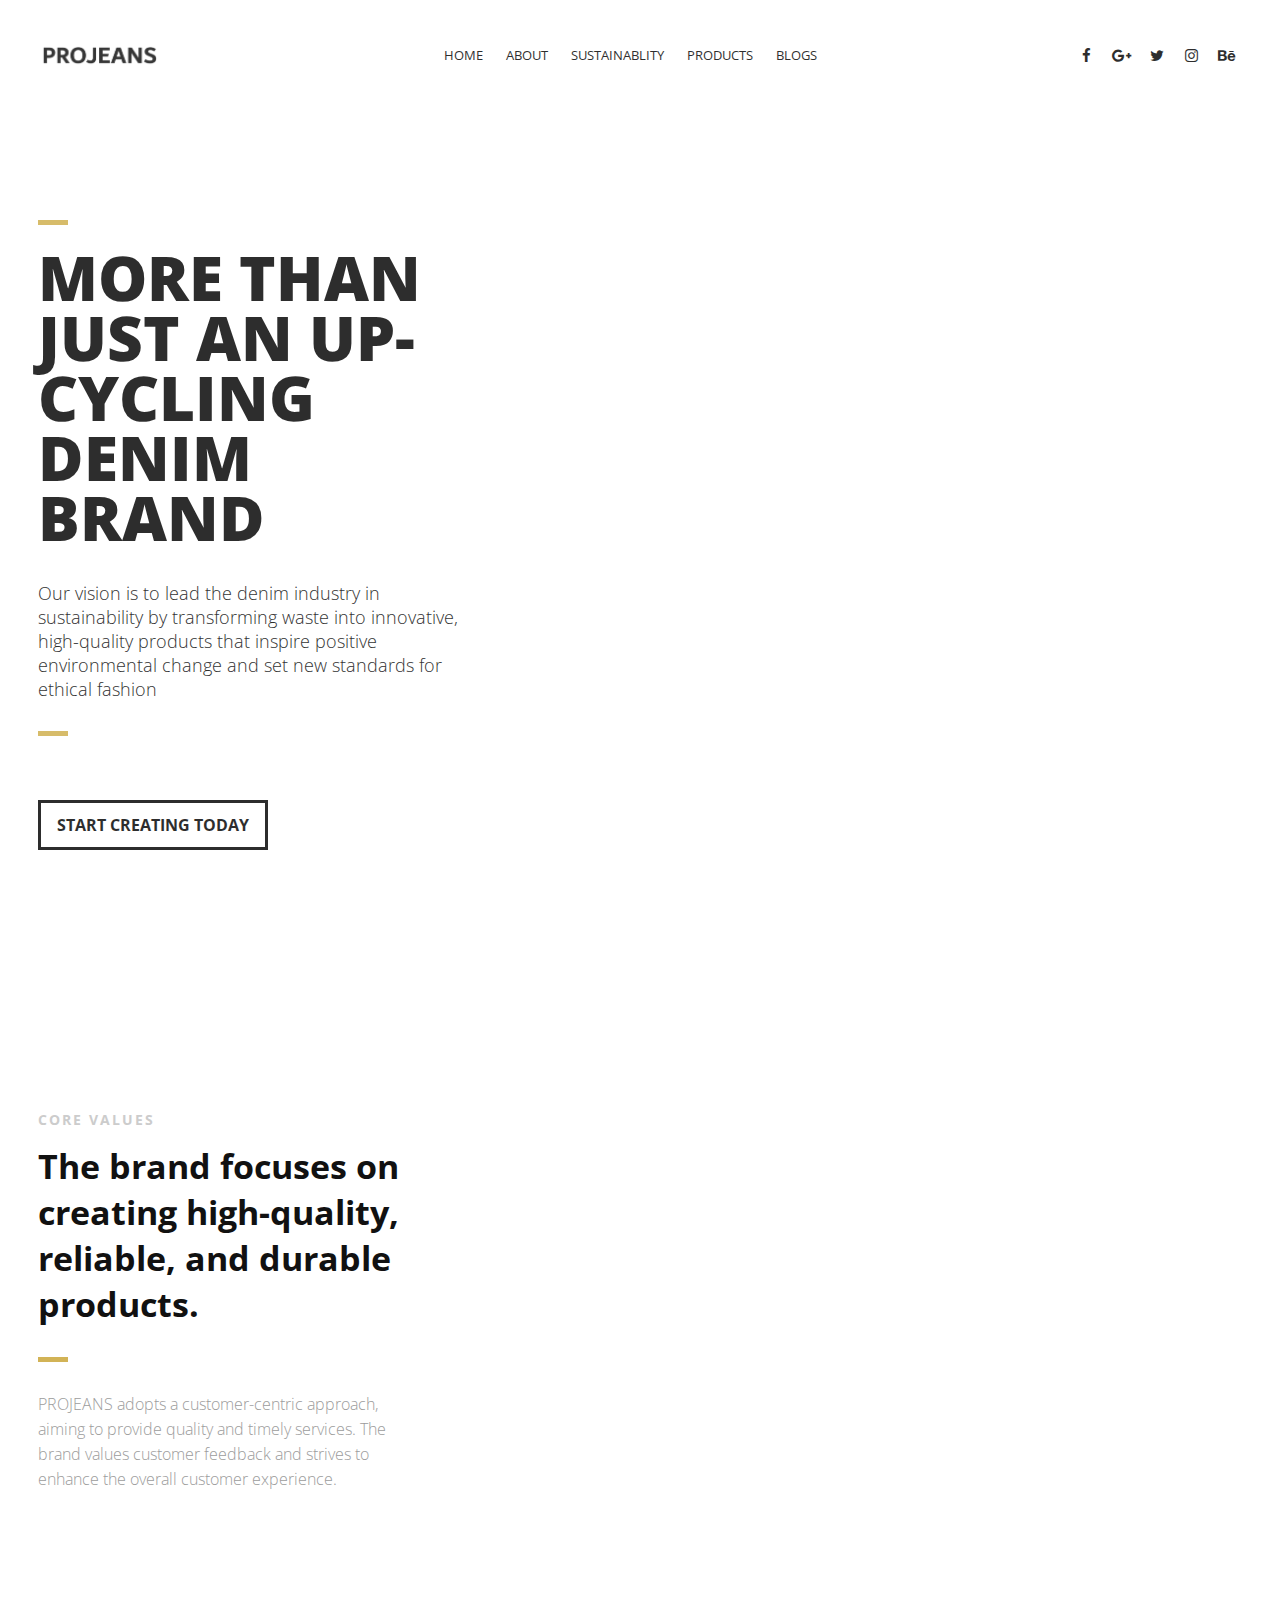
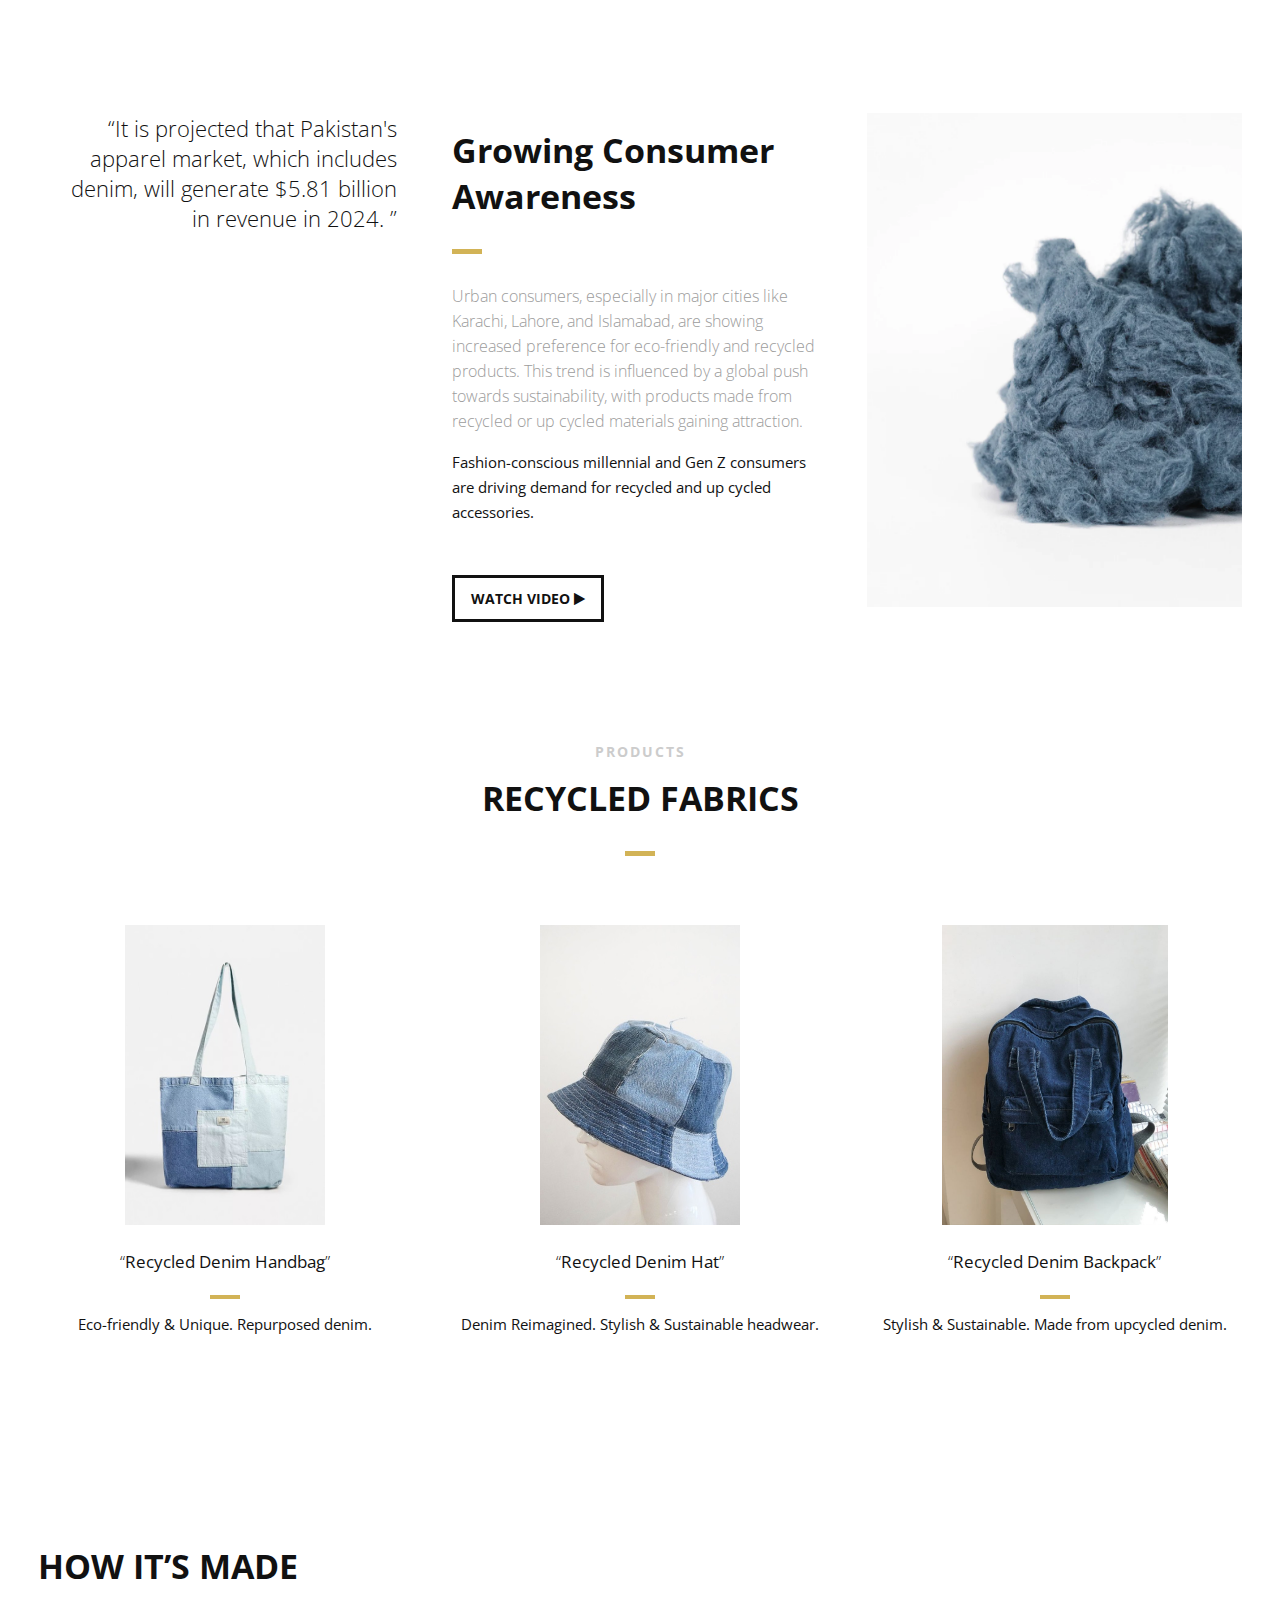
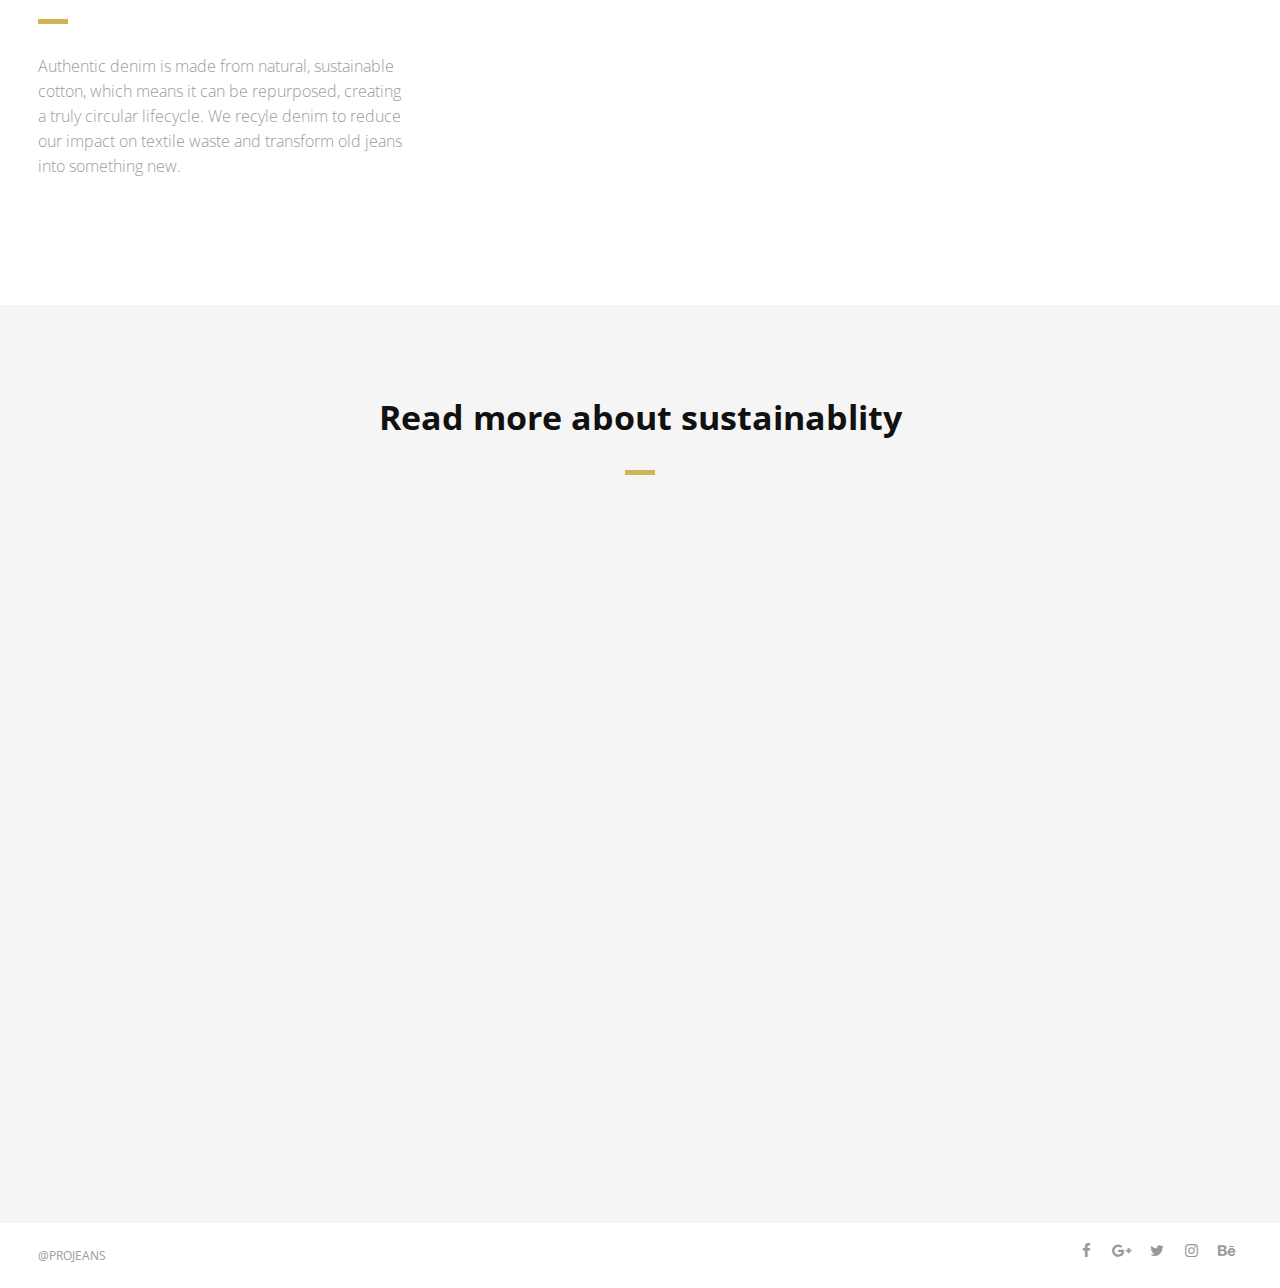
==== index.html @ 4bf1abbf "addded" ====
<!DOCTYPE html>
<html>
<head lang="en">
    <meta charset="UTF-8">

    <!--Page Title-->
    <title>PROJEANS</title>

    <!--Meta Keywords and Description-->
    <meta name="keywords" content="">
    <meta name="description" content="">
    <meta name="viewport" content="width=device-width, initial-scale=1.0, user-scalable=no"/>

    <!--Favicon-->
    <link rel="shortcut icon" href="images/favicon.ico" title="Favicon"/>

    <!-- Main CSS Files -->
    <link rel="stylesheet" href="css/style.css">

    <!-- Namari Color CSS -->
    <link rel="stylesheet" href="css/namari-color.css">

    <!--Icon Fonts - Font Awesome Icons-->
    <link rel="stylesheet" href="css/font-awesome.min.css">

    <!-- Animate CSS-->
    <link href="css/animate.css" rel="stylesheet" type="text/css">

    <!--Google Webfonts-->
    <link href='https://fonts.googleapis.com/css?family=Open+Sans:400,300,600,700,800' rel='stylesheet' type='text/css'>
</head>
<body>

<!-- Preloader -->
<div id="preloader">
    <div id="status" class="la-ball-triangle-path">
        <div></div>
        <div></div>
        <div></div>
    </div>
</div>
<!--End of Preloader-->

<!--page-border-->
<div class="" data-wow-duration="0.7s" data-wow-delay="0.2s">
    <div class="top-border wow fadeInDown animated" style="visibility: visible; animation-name: fadeInDown;"></div>
    <div class="right-border wow fadeInRight animated" style="visibility: visible; animation-name: fadeInRight;"></div>
    <div class="bottom-border wow fadeInUp animated" style="visibility: visible; animation-name: fadeInUp;"></div>
    <div class="left-border wow fadeInLeft animated" style="visibility: visible; animation-name: fadeInLeft;"></div>
</div>

<div id="wrapper">

    <header id="banner" class="scrollto clearfix" data-enllax-ratio=".5">
        <div id="header" class="nav-collapse">
            <div class="row clearfix">
                <div class="col-1">

                    <!--Logo-->
                    <div id="logo">

                        <!--Logo that is shown on the banner-->
                        <img src="images/logo.png" id="banner-logo" alt="Landing Page"/>
                        <!--End of Banner Logo-->

                        <!--The Logo that is shown on the sticky Navigation Bar-->
                        <img src="images/logo-2.png" id="navigation-logo" alt="Landing Page"/>
                        <!--End of Navigation Logo-->

                    </div>
                    <!--End of Logo-->

                    <aside>

                        <!--Social Icons in Header-->
                        <ul class="social-icons">
                            <li>
                                <a target="_blank" title="Facebook" href="https://www.facebook.com/username">
                                    <i class="fa fa-facebook fa-1x"></i><span>Facebook</span>
                                </a>
                            </li>
                            <li>
                                <a target="_blank" title="Google+" href="http://google.com/+username">
                                    <i class="fa fa-google-plus fa-1x"></i><span>Google+</span>
                                </a>
                            </li>
                            <li>
                                <a target="_blank" title="Twitter" href="http://www.twitter.com/username">
                                    <i class="fa fa-twitter fa-1x"></i><span>Twitter</span>
                                </a>
                            </li>
                            <li>
                                <a target="_blank" title="Instagram" href="http://www.instagram.com/username">
                                    <i class="fa fa-instagram fa-1x"></i><span>Instagram</span>
                                </a>
                            </li>
                            <li>
                                <a target="_blank" title="behance" href="http://www.behance.net">
                                    <i class="fa fa-behance fa-1x"></i><span>Behance</span>
                                </a>
                            </li>
                        </ul>
                        <!--End of Social Icons in Header-->

                    </aside>

                    <!--Main Navigation-->
                    <nav id="nav-main">
                        <ul>
                            <li>
                                <a href="#banner">Home</a>
                            </li>
                            <li>
                                <a href="#about">About</a>
                            </li>
                            <li>
                                <a href="#services">Sustainablity</a>
                            </li>
                            <li>
                                <a href="#testimonials">Products</a>
                            </li>
                            <li>
                                <a href="#pricing">Blogs</a>
                            </li>
                        </ul>
                    </nav>
                    <!--End of Main Navigation-->

                    <div id="nav-trigger"><span></span></div>
                    <nav id="nav-mobile"></nav>

                </div>
            </div>
        </div><!--End of Header-->

        <!--Banner Content-->
        <div id="banner-content" class="row clearfix">

            <div class="col-38">

                <div class="section-heading">
                    <h1>MORE THAN JUST AN UP-CYCLING DENIM BRAND</h1>
                    <h2>Our vision is to lead the denim industry in sustainability by transforming waste into innovative, high-quality products that inspire positive environmental change and set new standards for ethical fashion</h2>
                </div>

                <!--Call to Action-->
                <a href="#" class="button">START CREATING TODAY</a>
                <!--End Call to Action-->

            </div>

        </div><!--End of Row-->
    </header>

    <!--Main Content Area-->
    <main id="content">

        <!--Introduction-->
        <section id="about" class="introduction scrollto">

            <div class="row clearfix">

                <div class="col-3">
                    <div class="section-heading">
                        <h3>CORE VALUES</h3>
                        <h2 class="section-title">The brand focuses on creating high-quality, reliable, and durable products.</h2>
                        <p class="section-subtitle">PROJEANS adopts a customer-centric approach, aiming to provide quality and timely services. The brand values customer feedback and strives to enhance the overall customer experience.</p>
                    </div>

                </div>

                <div class="col-2-3">

                    <!--Icon Block-->
                    <div class="col-2 icon-block icon-top wow fadeInUp" data-wow-delay="0.1s">
                        <!--Icon-->
                        <div class="icon">
                            <i class="fa fa-recycle fa-2x"></i>
                        </div>
                        <!--Icon Block Description-->
                        <div class="icon-block-description">
                            <h4>Sustainability</h4>
                            <p>PROJEANS is committed to reducing textile waste and promoting circularity.</p>
                        </div>
                    </div>
                    <!--End of Icon Block-->

                    <!--Icon Block-->
                    <div class="col-2 icon-block icon-top wow fadeInUp" data-wow-delay="0.3s">
                        <!--Icon-->
                        <div class="icon">
                            <i class="fa fa-check-circle-o fa-2x"></i>
                        </div>
                        <!--Icon Block Description-->
                        <div class="icon-block-description">
                            <h4>Quality and Durability</h4>
                            <p>The brand focuses on creating high-quality, reliable, and durable
products.</p>
                        </div>
                    </div>
                    <!--End of Icon Block-->

                    <!--Icon Block-->
                    <div class="col-2 icon-block icon-top wow fadeInUp" data-wow-delay="0.5s">
                        <!--Icon-->
                        <div class="icon">
                            <i class="fa fa-lightbulb-o fa-2x"></i>
                        </div>
                        <!--Icon Block Description-->
                        <div class="icon-block-description">
                            <h4>Innovation and Creativity</h4>
                            <p>PROJEANS emphasizes unique design and craftsmanship,
offering vintage and retro designs that stand out.</p>
                        </div>
                    </div>
                    <!--End of Icon Block-->

                    <!--Icon Block-->
                    <div class="col-2 icon-block icon-top wow fadeInUp" data-wow-delay="0.5s">
                        <!--Icon-->
                        <div class="icon">
                            <i class="fa fa-users fa-2x"></i>
                        </div>
                        <!--Icon Block Description-->
                        <div class="icon-block-description">
                            <h4>Customer Focus</h4>
                            <p>PROJEANS adopts a customer-centric approach, aiming to provide quality and timely services.</p>
                        </div>
                    </div>
                    <!--End of Icon Block-->

                </div>

            </div>


        </section>
        <!--End of Introduction-->


        <!--Gallery
        <aside id="gallery" class="row text-center scrollto clearfix" data-featherlight-gallery
                 data-featherlight-filter="a">

                <a href="images/gallery-images/gallery-image-1.jpg" data-featherlight="image" class="col-3 wow fadeIn"
                   data-wow-delay="0.1s"><img src="images/gallery-images/gallery-image-1.jpg" alt="Landing Page"/></a>
                <a href="images/gallery-images/gallery-image-2.jpg" data-featherlight="image" class="col-3 wow fadeIn"
                   data-wow-delay="0.3s"><img src="images/gallery-images/gallery-image-2.jpg" alt="Landing Page"/></a>
                <a href="images/gallery-images/gallery-image-3.jpg" data-featherlight="image" class="col-3 wow fadeIn"
                   data-wow-delay="0.5s"><img src="images/gallery-images/gallery-image-3.jpg" alt="Landing Page"/></a>
                <a href="images/gallery-images/gallery-image-4.jpg" data-featherlight="image" class="col-3 wow fadeIn"
                   data-wow-delay="1.1s"><img src="images/gallery-images/gallery-image-4.jpg" alt="Landing Page"/></a>
                <a href="images/gallery-images/gallery-image-5.jpg" data-featherlight="image" class="col-3 wow fadeIn"
                   data-wow-delay="0.9s"><img src="images/gallery-images/gallery-image-5.jpg" alt="Landing Page"/></a>
                <a href="images/gallery-images/gallery-image-6.jpg" data-featherlight="image" class="col-3 wow fadeIn"
                   data-wow-delay="0.7s"><img src="images/gallery-images/gallery-image-6.jpg" alt="Landing Page"/></a>

        </aside>
        <!--End of Gallery-->


        <!--Content Section-->
        <div id="services" class="scrollto clearfix">

            <div class="row no-padding-bottom clearfix">


                <!--Content Left Side-->
                <div class="col-3">
                    <!--User Testimonial-->
                    <blockquote class="testimonial text-right bigtest">
                        <q>It is projected that Pakistan's apparel market, which
includes denim, will generate $5.81 billion in revenue in 2024. </q>
                        <!--<footer>— John Doe, Happy Customer</footer>-->
                    </blockquote>
                    <!-- End of Testimonial-->

                </div>
                <!--End Content Left Side-->

                <!--Content of the Right Side-->
                <div class="col-3">
                    <div class="section-heading">
                        <!--<h3>BELIEVING</h3>-->
                        <h2 class="section-title">Growing Consumer Awareness</h2>
                        <p class="section-subtitle">Urban consumers, especially in major cities like Karachi, Lahore, and Islamabad, are showing increased preference for eco-friendly and recycled products. This trend is influenced by a global push towards sustainability, with products made from recycled or up cycled materials gaining attraction.</p>
                    </div>
                    <p>Fashion-conscious millennial and Gen Z consumers are driving demand for recycled and up cycled accessories.
                    </p>
                    
                    <!-- Just replace the Video ID "UYJ5IjBRlW8" with the ID of your video on YouTube (Found within the URL) -->
                    <a href="https://www.youtube.com/embed/hV_-yJ6NiP8?autoplay=1" target="_blank" class="button popup-youtube">
    WATCH VIDEO <i class="fa fa-play"></i>
  </a>

  <script src="https://cdnjs.cloudflare.com/ajax/libs/jquery/3.6.0/jquery.min.js"></script>
  <script src="https://cdnjs.cloudflare.com/ajax/libs/magnific-popup.js/1.1.0/jquery.magnific-popup.min.js"></script>
  <script>
    $(document).ready(function() {
      $('.popup-youtube').magnificPopup({
        disableOn: 700,
        type: 'iframe',
        mainClass: 'mfp-fade',
        removalDelay: 160,
        preloader: false,

        fixedContentPos: false
      });
    });
  </script>
                </div>
                <!--End Content Right Side-->

                <div class="col-3">
                    <img src="images/dancer.jpg" alt="Dancer"/>
                </div>

            </div>


        </div>
        <!--End of Content Section-->

        <!--Testimonials-->
        <aside id="testimonials" class="scrollto text-center" data-enllax-ratio=".2">

            <div class="row clearfix">

                <div class="section-heading">
                    <h3>PRODUCTS</h3>
                    <h2 class="section-title">RECYCLED FABRICS</h2>
                </div>

                <!--User Testimonial-->
                <blockquote class="col-3 testimonial classic">
                    <img src="images/user-images/user-1.jpg" alt="User"/>
                    <q><strong>Recycled Denim Handbag</strong></q>
                    <footer>Eco-friendly & Unique. Repurposed denim.</footer>
                </blockquote>
                <!-- End of Testimonial-->

                <!--User Testimonial-->
                <blockquote class="col-3 testimonial classic">
                    <img src="images/user-images/user-2.jpg" alt="User"/>
                    <q><strong>Recycled Denim Hat</strong></q>
                    <footer>Denim Reimagined. Stylish & Sustainable headwear.</footer>
                </blockquote>
                <!-- End of Testimonial-->

                <!--User Testimonial-->
                <blockquote class="col-3 testimonial classic">
                    <img src="images/user-images/user-3.jpg" alt="User"/>
                    <q><strong>Recycled Denim Backpack</strong></q>
                    <footer>Stylish & Sustainable. Made from upcycled denim.</footer>
                </blockquote>
                <!-- End of Testimonial-->

            </div>

        </aside>
        <!--End of Testimonials-->

        <!--Clients-->
        <section id="clients" class="scrollto clearfix">
            <div class="row clearfix">

                <div class="col-3">

                    <div class="section-heading">
                        <h3></h3>
                        <h2 class="section-title">HOW IT’S MADE</h2>
                        <p class="section-subtitle">Authentic denim is made from natural, sustainable cotton, which means it can be repurposed, creating a truly circular lifecycle. We recyle denim to reduce our impact on textile waste and transform old jeans into something new.</p>
                    </div>

                </div>

                <div class="col-2-3">
                
                
                <div id="block-id-text_block_FkebPn" class="column text-column fade-in-up cc-animate-init cc-animate-in" data-cc-animate="" data-cc-animate-delay="0.15s" style="animation-delay: 0.15s;">
          
            <div class="text-column__image lightly-spaced-row"><a href="/pages/fair-production-mud-jeans"><div class="video-section video-section--played">
                    <div class="height--adapt" style="--aspect-ratio: 0.8">
                      <div class=" videos">
                        <deferred-media loaded="">
                          <template>
                            <video-component class="has-video" data-video-id="template--22760030667086__multi_column_7PUxCE-text_block_FkebPn" data-autoplay="true" data-background="false" data-natural-width="true">
                              <video playsinline="true" autoplay muted="muted" loop preload="metadata"><source src="images/vid.mp4" type="video/mp4"><img loading="lazy" hidden="" src="images/vid.mp4"></video>
                            </video-component>
                          </template>
                        <video-component class="has-video" data-video-id="template--22760030667086__multi_column_7PUxCE-text_block_FkebPn" data-autoplay="true" data-background="false" data-natural-width="true">
                              <video playsinline="true" autoplay muted="muted" loop preload="metadata"><source src="images/vid.mp4" type="video/mp4"><img loading="lazy" hidden="" src="images/vid.mp4"></video>
                            </video-component></deferred-media></div>
                    </div>
                  </div></a></div>
          
            
        </div>

                </div>

            </div>
        </section>
        <!--End of Clients-->

        <!--Pricing Tables-->
        <section id="pricing" class="secondary-color text-center scrollto clearfix ">
            <div class="row clearfix">

                <div class="section-heading">
                    <h2 class="section-title">Read more about sustainablity</h2>
                </div>

                <!--Pricing Block-->
                <div class="pricing-block col-3 wow fadeInUp" data-wow-delay="0.4s">
                    <div class="pricing-block-content">
                        <img src="images/gallery-images/blog1.jpg" alt="Landing Page"/>
                        <ul>
						<h3>Beyond the Blues: Unveiling the Versatility of Recycled Denim</h3>
                        <p class="pricing-sub">The innovative recycling processes employed in the creation of recycled denim ...</p>
                        </ul>
						<a href="blogpost2.html" target="blank" class="button">READ MORE</a>
                    </div>
                </div>
                <!--End Pricing Block-->

                <!--Pricing Block-->
                <div class="pricing-block col-3 wow fadeInUp" data-wow-delay="0.4s">
                    <div class="pricing-block-content">
                        <img src="images/gallery-images/blog2.jpg" alt="Landing Page"/>
                        <ul>
						<h3>Giving Denim a Second Life: Exploring the Recycled Denim Jeans</h3>
                        <p class="pricing-sub">Denim. It's a timeless classic, synonymous with rugged individualism and effortless style ...</p>
                        </ul>
                        <a href="blogpost1.html" target="blank" class="button" >READ MORE</a>
                    </div>
                </div>
                <!--End Pricing Block-->
                
				
				<!--custom-->
				
				<!--custom-->
                <!--Pricing Block-->
                <div class="pricing-block col-3 wow fadeInUp" data-wow-delay="0.4s">
                    <div class="pricing-block-content">
                        <img src="images/gallery-images/blog3.jpg" alt="Landing Page"/>
                        <ul>
						<h3>The Ethical Fashion Revolution: Choosing Recycled Denim</h3>
                        <p class="pricing-sub">In an era of increasing environmental awareness, consumers are seeking ethical  ...</p>
                        </ul>
                        <a href="blogpost3.html" target="blank" class="button">READ MORE</a>
                    </div>
                </div>
                <!--End Pricing Block-->

            </div>
        </section>
        <!--End of Pricing Tables-->

    </main>
    <!--End Main Content Area-->


    <!--Footer-->
    <footer id="landing-footer" class="clearfix">
        <div class="row clearfix">

            <p id="copyright" class="col-2">@PROJEANS</p>

            <!--Social Icons in Footer-->
            <ul class="col-2 social-icons">
                <li>
                    <a target="_blank" title="Facebook" href="https://www.facebook.com/username">
                        <i class="fa fa-facebook fa-1x"></i><span>Facebook</span>
                    </a>
                </li>
                <li>
                    <a target="_blank" title="Google+" href="http://google.com/+username">
                        <i class="fa fa-google-plus fa-1x"></i><span>Google+</span>
                    </a>
                </li>
                <li>
                    <a target="_blank" title="Twitter" href="http://www.twitter.com/username">
                        <i class="fa fa-twitter fa-1x"></i><span>Twitter</span>
                    </a>
                </li>
                <li>
                    <a target="_blank" title="Instagram" href="http://www.instagram.com/username">
                        <i class="fa fa-instagram fa-1x"></i><span>Instagram</span>
                    </a>
                </li>
                <li>
                    <a target="_blank" title="behance" href="http://www.behance.net">
                        <i class="fa fa-behance fa-1x"></i><span>Behance</span>
                    </a>
                </li>
            </ul>
            <!--End of Social Icons in Footer-->
        </div>
    </footer>
    <!--End of Footer-->

</div>

<!-- Include JavaScript resources -->
<script src="js/jquery.1.8.3.min.js"></script>
<script src="js/wow.min.js"></script>
<script src="js/featherlight.min.js"></script>
<script src="js/featherlight.gallery.min.js"></script>
<script src="js/jquery.enllax.min.js"></script>
<script src="js/jquery.scrollUp.min.js"></script>
<script src="js/jquery.easing.min.js"></script>
<script src="js/jquery.stickyNavbar.min.js"></script>
<script src="js/jquery.waypoints.min.js"></script>
<script src="js/images-loaded.min.js"></script>
<script src="js/lightbox.min.js"></script>
<script src="js/site.js"></script>


</body>
</html>
---- css/style.css ----
/* Namari Landing Page v.1.1.0 Style Index - a free landing page by shapingrain.com

1. Default and Reset styles
- 1.1 Input Elements
2. Global elements
- 2.1 Header
- 2.2 Logo
- 2.3 Buttons
- 2.4 Navigation
- 2.5 Social Elements
- 2.6 Images
3. Fonts and Headings
4. Banner
- 4.1 SignUp Form
5. Content Elements
- 5.1 Icons
- 5.2 Parallax Elements
- 5.3 Divider
6. Landing Page Sections
- 6.1 Features
- 6.2 Testimonials
- 6.3 Gallery
- 6.4 Video
- 6.5 Clients
- 6.6 Pricing Table
7. Footer


/*------------------------------------------------------------------------------------------*/
/* 1. Defaults & Reset of specific styles across browsers */
/*------------------------------------------------------------------------------------------*/

*, *:before, *:after {
    -webkit-box-sizing: border-box;
    -moz-box-sizing: border-box;
    box-sizing: border-box;
}

body, div, dl, dt, dd, ul, ol, li, h1, h2, h3, h4, h5, h6, pre, form, blockquote, th, td {
    margin: 0;
    padding: 0;
    direction: ltr;
}

body {
    margin: 0;
    padding: 0;
    -webkit-font-smoothing: antialiased;
    overflow-x: hidden;
}

p {
    line-height: 25px;
}

.row img {
    height: auto;
    max-width: 100%;
}

a {
    text-decoration: none;
    line-height: inherit;
    -webkit-transition: opacity 0.3s ease-out;
    -moz-transition: opacity 0.3s ease-out;
    -o-transition: opacity 0.3s ease-out;
    transition: opacity 0.3s ease-out;
}

iframe {
    border: 0 !important;
}

.parallax-window {
    min-height: 400px;
    background: transparent;
}

figure {
    margin: 0;
}

/* Page Border */

.page-border {
    position: fixed;
    z-index: 999999;
    pointer-events: none;
}

.page-border .bottom-border, .page-border .left-border, .page-border .right-border, .page-border .top-border {
    background: #f3f3ef;
    position: fixed;
    z-index: 9999;
}

.page-border > .top-border, .page-border > .right-border, .page-border > .bottom-border, .page-border > .left-border {
    padding: 11px;
    background: #ccc;
}

.page-border .bottom-border, .page-border .top-border {
    width: 100%;
    padding: 10px;
    left: 0;
}

.page-border .left-border, .page-border .right-border {
    padding: 10px;
    height: 100%;
    top: 0;
}

.page-border .top-border {
    top: 0;
}

.page-border .right-border {
    right: 0;
}

.page-border .bottom-border {
    bottom: 0;
}

.page-border .left-border {
    left: 0;
}

#wrapper {
    /*margin:0 15px;
    padding: 15px 0;
    */
	position: relative;
}


/* --------- 1.1 Input Elements ---------- */

input, textarea {
    border: 1px solid #e1e1e1;
    padding: 10px;
    -webkit-transition: all .3s linear;
    -moz-transition: all .3s linear;
    transition: all .3s linear;
    border-radius: 3px;
}

input {
    height: 40px;
    margin: 3px 0;
    outline: none;
    line-height: normal;
    font-size: 14px;
}

input[type="submit"] {
    cursor: pointer;
    border-style: solid;
    border-width: 2px;
    padding-top: 0;
    padding-bottom: 0;
}

select {
    border: 1px solid #e1e1e1;
    height: 40px;
    padding: 5px;
}

input:focus, textarea:focus {
    box-shadow: inset 0 1px 3px rgba(0, 0, 0, 0.1);
}

*:focus {
    outline: none;
}

/*------------------------------------------------------------------------------------------*/
/* 2. Layout Elements */
/*------------------------------------------------------------------------------------------*/

section {
    clear: both;
    overflow: hidden;
}

/* Rows and Columns */

.row {
    max-width: 1245px;
    margin: 0 auto;
    padding: 75px 0;
    position: relative;
}

.no-padding-bottom .row, .no-padding-bottom div, .no-padding-bottom.row {
    padding-bottom: 0;
}

.no-padding-top.row, .no-padding-top div {
    padding-top: 0;
}

.big-padding-top {
    padding-top: 75px !important;
}

.big-padding-bottom {
    padding-bottom: 85px !important;
}

/* Targets all elements */

[class*='col-'] {
    float: left;
    padding: 20px;
}

#clients .col-2-3 [class*='col-'] {
    padding: 0;
}

/* Clearfix */

.clearfix:after {
    content: "";
    display: table;
    clear: both;
}

/* Main Widths */

.col-1 {
    width: 100%;
}

.col-2 {
    width: 50%;
}

.col-3 {
    width: 33.33%;
}

.col-4 {
    width: 25%;
}

.col-5 {
    width: 20%;
}

.col-6 {
    width: 16.6666666667%;
}

.col-7 {
    width: 14.2857142857%;
}

.col-8 {
    width: 12.5%;
}

.col-9 {
    width: 11.1111111111%;
}

.col-10 {
    width: 10%;
}

.col-11 {
    width: 9.09090909091%;
}

.col-12 {
    width: 8.33%;
}

.col-2-3 {
    width: 66.66%;
}

.col-3-4 {
    width: 75%;
}

.col-9-10 {
    width: 90%;
}

/* Golden Ratio */
.col-61 {
    width: 61.8%;
}

.col-38 {
    width: 38.2%;
}

/* --------- 2.1 Header --------- */

#header {
    height: 71px !important;
    overflow: visible;
    z-index: 9999;
    width: 100%;
    position: absolute !important;
}

#header .row {
    padding: 0;
}

#header aside {
    text-align: right;
}

#header ul {
    text-align: center;
}

#header li {
    display: inline-block;
    list-style: none;
    margin: 0;
}

/* --------- 2.2 Logo ---------- */

#logo {
    float: left;
    height: 71px;
    line-height: 66px;
    margin-right: 15px;
}

#logo h1, #logo h2 {
    display: inline-block;
}

#banner #logo h1 {
    font-size: 28px;
    margin-right: 10px;
    font-weight: 900;
    padding: 0;
}

#logo h2 {
    font-size: 18px;
    padding: 0;
}

#logo img {
    max-height: 22px;
    vertical-align: middle;
    margin-right: 15px;
}

#navigation-logo {
    display: none;
}

.nav-solid #logo #banner-logo {
    display: none;
}

.nav-solid #logo #navigation-logo {
    display: inline-block;
}

/* --------- 2.3 Buttons ---------- */

.call-to-action {
    padding: 35px 0 35px 0;
}

/*Style*/

.button {
    font-size: 16px;
    margin: 35px 0;
    padding: 11px 16px;
    -webkit-transition: all .3s linear;
    -moz-transition: all .3s linear;
    transition: all .3s linear;
    display: inline-block;
    border-width: 3px;
    border-style: solid;
}

/* Play Button */

#video-section {
    position:relative;
}

.play-video {
    height:110px;
    position:absolute;
    top:50%;
    margin-top:-110px;
    width:100%;
}

.play-icon {
    display: inline-block;
    font-size: 0px;
    cursor: pointer;
    margin: 45px auto;
    width: 110px;
    height: 110px;
    border-radius: 50%;
    text-align: center;
    position: relative;
    z-index: 1;
}

.play-icon:after {
    pointer-events: none;
    position: absolute;
    width: 100%;
    height: 100%;
    border-radius: 50%;
    content: '';
    -webkit-box-sizing: content-box;
    -moz-box-sizing: content-box;
    box-sizing: content-box;
}

.play-icon:before {
    font-family: 'fontawesome';
    content: '\f144';
    speak: none;
    font-size: 74px;
    line-height: 110px;
    font-style: normal;
    font-weight: normal;
    font-variant: normal;
    text-transform: none;
    display: block;
    -webkit-font-smoothing: antialiased;
    color:#fff;
}

.play-video .play-icon {
    background: rgba(255, 255, 255, 0.5);
    -webkit-transition: -webkit-transform ease-out 0.3s, background 0.4s;
    -moz-transition: -moz-transform ease-out 0.3s, background 0.4s;
    transition: transform ease-out 0.3s, background 0.4s;
}

.play-video .play-icon:after {
    top: 0;
    left: 0;
    padding: 0;
    z-index: -1;
    box-shadow: 0 0 0 2px rgba(255, 255, 255, 0.1);
    opacity: 0;
    -webkit-transform: scale(0.9);
    -moz-transform: scale(0.9);
    -ms-transform: scale(0.9);
    transform: scale(0.9);
}

.play-video .play-icon:hover {
    background: rgba(255, 255, 255, 0.05);
    -webkit-transform: scale(0.93);
    -moz-transform: scale(0.93);
    -ms-transform: scale(0.93);
    transform: scale(0.93);
    color: #fff;
}


/* --------- 2.4 Navigation ---------- */

#header {
    font-size: 13px;
}

#header aside {
    float: right;
}

#header nav ul {
    text-transform: uppercase;

}

#header nav a {
    height: 71px;
    line-height: 71px;
    display: block;
    padding: 0 10px;
}

#header nav a:hover {
    opacity: 0.6;
}

/*Navigation Solid*/

#header.nav-solid [class*='col-'] {
    padding: 0 20px;
}

#header.nav-solid {
    background: #fff;
    box-shadow: 2px 0px 3px rgba(0, 0, 0, 0.2);
    position: fixed !important;
    left:0;
}

#header.nav-solid nav a {
    border-bottom: 3px solid;
    border-color: #fff;
    -webkit-transition: all 0.3s ease-out;
    -moz-transition: all 0.3s ease-out;
    -o-transition: all 0.3s ease-out;
    transition: all 0.3s ease-out;
}

#header.nav-solid nav a:hover {
    opacity: 1;
}

/* Social Elements when Solid*/

#header.nav-solid .social-icons a {
    -webkit-transition: all 0.3s ease-out;
    -moz-transition: all 0.3s ease-out;
    -o-transition: all 0.3s ease-out;
    transition: all 0.3s ease-out;
    opacity: 0.5;
}

#header.nav-solid .social-icons a:hover {
    opacity: 1;
    color: #e4473c;
}

/* Responsive Nav Styling */

#nav-trigger {
    display: none;
    text-align: right;
}

#nav-trigger span {
    display: inline-block;
    width: 38px;
    height: 71px;
    color: #111;
    cursor: pointer;
    text-transform: uppercase;
    font-size: 22px;
    text-align: center;
    border-top-right-radius: 5px;
    border-top-left-radius: 5px;
    -webkit-transition: all 0.3s ease-out;
    -moz-transition: all 0.3s ease-out;
    -o-transition: all 0.3s ease-out;
    transition: all 0.3s ease-out;
}

#nav-trigger span:after {
    font-family: "fontAwesome";
    display: inline-block;
    width: 38px;
    height: 71px;
    line-height: 75px;
    text-align: center;
    content: "\f0c9";
    border-top-right-radius: 5px;
    border-top-left-radius: 5px;
}

#nav-trigger span.open:after {
    content: "\f00d";
}

#nav-trigger span:hover, .nav-solid #nav-trigger span.open:hover, .nav-solid #nav-trigger span:hover {
    opacity: 0.6;
}

#nav-trigger span.open, #nav-trigger span.open:hover {
    color: #111;
}

.nav-solid #nav-trigger span.open:hover {
    color: #999;
}

.nav-solid #nav-trigger span {
    color: #999;
    opacity: 1;
}

nav#nav-mobile {
    position: relative;
    display: none;
}

nav#nav-mobile ul {
    display: none;
    list-style-type: none;
    position: absolute;
    left: 0;
    right: 0;
    margin-left: -20px;
    margin-right: -20px;
    padding-top: 10px;
    padding-bottom: 10px;
    text-align: center;
    background-color: #fff;
    box-shadow: 0 5px 3px rgba(0, 0, 0, 0.2);
}

nav#nav-mobile ul:after {
    display: none;
}

nav#nav-mobile li {
    margin: 0 20px;
    float: none;
    text-align: left;
    border-bottom: 1px solid #e1e1e1;
}

nav#nav-mobile li:last-child {
    border-bottom: none;
}

.nav-solid nav#nav-mobile li {
    border-top: 1px solid #e1e1e1;
    border-bottom: none;
}

nav#nav-mobile a {
    display: block;
    padding: 12px 0;
    color: #333;
    width: 100%;
    height: auto;
    line-height: normal;
    display: block;
    border-bottom: none !important;
    -webkit-transition: all 0.3s ease-out;
    -moz-transition: all 0.3s ease-out;
    -o-transition: all 0.3s ease-out;
    transition: all 0.3s ease-out;
}

nav#nav-mobile a:hover {
    background: #fafafa;
    opacity: 1;
}

/* --------- 2.5 Social Elements ---------- */

#header .col-4 {
    text-align: right;
}

.social-icons {
    display: inline-block;
    list-style: none;
}

.social-icons a {
    display: inline-block;
    width: 32px;
    text-align: center;
}

.social-icons a:hover {
    opacity: 0.7;
}

.social-icons span {
    display: none;
}

#header .social-icons {
    margin-top: 27px;
}

/* --------- 2.6 Images ---------- */

/*Alignment*/

img {
    vertical-align: top;
}

.image-center {
    display: block;
    margin: 0 auto;
}

a img {
    border: none;
    -webkit-transition: all 0.3s ease-out;
    -moz-transition: all 0.3s ease-out;
    -o-transition: all 0.3s ease-out;
    transition: all 0.3s ease-out;
    -webkit-backface-visibility: hidden;
}

a img:hover {
    opacity: 0.7;
}

/*------------------------------------------------------------------------------------------*/
/* 3. Fonts */
/*------------------------------------------------------------------------------------------*/

h1 {
    padding: 20px 0;
}

h2 {
    padding: 14px 0;
}

h3 {
    padding: 10px 0;
}

h4 {
    padding: 7px 0;
}

h5 {
    padding: 7px 0;
}

h6 {
    padding: 7px 0;
}

/* Text Alignment */

.text-left {
    text-align: left;
}

.text-center {
    text-align: center;
}

.text-right {
    text-align: right;
}

/* Section Headings */

.section-heading {
    padding: 0 0 15px 0;
}

.section-subtitle {
    font-size: 18px;
    padding-top: 0;
}

.section-heading h3 {
    font-size: 14px;
    font-weight: bold;
    color: #ccc;
    letter-spacing: 2px;
    padding-bottom: 0;
}

/*------------------------------------------------------------------------------------------*/
/* 4. Banner */
/*------------------------------------------------------------------------------------------*/

#banner {
    background-size: cover;
}

#banner-content.row {
    padding-top: 170px;
    padding-bottom: 100px;
}

#banner h1 {
    padding-top: 5%;
}

#banner .section-heading:before {
    content: "";
    display: block;
    width: 30px;
    height: 5px;
    margin-top: 30px;
}



/*------------------------------------------------------------------------------------------*/
/* 5. Content Elements */
/*------------------------------------------------------------------------------------------*/

/* --------- 5.1 Icons ---------- */

/*Font Icon sizes*/

.fa-1x {
    font-size: 15px !important;
}

/*Icon Block*/

.icon-block {
    position: relative;
}

.icon-block h4 {
    font-weight: bold;
    padding-top: 0;
}

.icon-block .icon {
    position: absolute;
}

.icon-block p {
    margin-top: 0;
}

/* Icon Left*/

.icon-left .icon {
    left: 15;
}

.icon-left .icon-block-description {
    padding-left: 53px;
}

/* Icon Right */

.icon-right .icon {
    right: 15;
}

.icon-right .icon-block-description {
    padding-right: 53px;
}

/* Icon Above */

.icon-top {
    display: block;
}

.icon-top .icon {
    position: relative;
    display: block;
}

.icon-top .icon-block-description {
    padding-top: 25px;
}

/* --------- 5.2 Parallax Elements ---------- */

.banner-parallax-1, .banner-parallax-2, .banner-parallax-3 {
    min-height: 350px;
}

/* --------- 5.3 Divider ---------- */

.divider {
    position: relative;
    width: 40%;
    height: 20px;
    line-height: 20px;
    margin: 10px auto 5px auto;
    clear: both;
    text-align: center;
}

.divider-inner {
    position: absolute;
    height: 1px;
    width: 100%;
    top: 50%;
    margin-top: -1px;
    border-top: 1px solid;
    border-color: #e1e1e1;
}

.divider i {
    background: #fff;
    position: relative;
    top: -11px;
    padding: 0 5px 0 5px;
    color: #e1e1e1;
}

/*------------------------------------------------------------------------------------------*/
/* 6. Landing Page Sections */
/*------------------------------------------------------------------------------------------*/

/* --------- 6.1 Introduction ---------- */

.introduction img.featured {
    padding: 55px 0 0 0;
}

/* --------- 6.2 Features ---------- */

.features.row {
    padding-left: 5%;
    padding-right: 5%;
}

.features div:nth-child(4) {
    clear: both;
}

/* --------- 6.3 Testimonials ---------- */

.testimonial {
    padding: 15px;
}

blockquote {
    position: relative;
}

.testimonial img {
    max-height: 300px;
    /*border-radius: 250em;*/
}
.videos {
    max-height: 300vh;
}


.testimonial footer {
    padding-top: 12px;
}

/* Style Classic - Avatar above Testimonial */

.testimonial.classic img {
    display: inline-block;
    margin-bottom: 25px;
}

.testimonial.classic q {
    display: block;
}

.testimonial.classic footer:before {
    display: block;
    content: "";
    width: 30px;
    height: 4px;
    margin: 10px auto 15px auto;
}

/* Style Big */

.testimonial.bigtest {
    padding-top: 0;
}

.testimonial.bigtest q {
    font-size: 22px;
}

/* --------- 6.4 Gallery ---------- */

#gallery img {
    max-height: 300px;
}

#gallery [class*='col-'] {
    padding: 0;
}

#gallery a {
    display: inline-block;
    position: relative;
    overflow: hidden;
}

#gallery a:hover img {
    opacity: 0.15;
    -moz-backface-visibility: hidden;
}

#gallery a:before {
    font-size: 2.2em;
    font-style: normal;
    font-weight: normal;
    text-align: center;
    content: "+";
    width: 70px;
    height: 70px;
    border-radius: 100em;
    display: block;
    position: absolute;
    top: 55%;
    left: 50%;
    line-height: 72px;
    margin: -35px 0 0 -35px;
    opacity: 0;
    -webkit-transition: all .2s linear;
    -moz-transition: all .2s linear;
    transition: all .2s linear;
    vertical-align: middle;
}

#gallery a:hover:before {
    opacity: 1;
    top: 50%;
    left: 50%;
}

/**
 * Featherlight – ultra slim jQuery lightbox
 * Version 1.3.3 - http://noelboss.github.io/featherlight/
 *
 * Copyright 2015, Noël Raoul Bossart (http://www.noelboss.com)
 * MIT Licensed.
**/
@media all {
    .featherlight {
        display: none;

        /* dimensions: spanning the background from edge to edge */
        position: fixed;
        top: 0;
        right: 0;
        bottom: 0;
        left: 0;
        z-index: 2147483647; /* z-index needs to be >= elements on the site. */

        /* position: centering content */
        text-align: center;

        /* insures that the ::before pseudo element doesn't force wrap with fixed width content; */
        white-space: nowrap;

        /* styling */
        cursor: pointer;
        background: #333;
        /* IE8 "hack" for nested featherlights */
        background: rgba(0, 0, 0, 0);
    }

    /* support for nested featherlights. Does not work in IE8 (use JS to fix) */
    .featherlight:last-of-type {
        background: rgba(0, 0, 0, 0.8);
    }

    .featherlight:before {
        /* position: trick to center content vertically */
        content: '';
        display: inline-block;
        height: 100%;
        vertical-align: middle;
        margin-right: -0.25em;
    }

    .featherlight .featherlight-content {

        /* position: centering vertical and horizontal */
        text-align: left;
        vertical-align: middle;
        display: inline-block;

        /* dimensions: cut off images */
        overflow: auto;
        padding: 25px 0;
        border-bottom: 25px solid transparent;

        /* dimensions: handling small or empty content */
        min-width: 30%;

        /* dimensions: handling large content */
        margin-left: 5%;
        margin-right: 5%;
        max-height: 95%;

        /* styling */
        cursor: auto;

        /* reset white-space wrapping */
        white-space: normal;
    }

    /* contains the content */
    .featherlight .featherlight-inner {
        /* make sure its visible */
        display: block;
    }

    .featherlight .featherlight-close-icon {
        /* position: centering vertical and horizontal */
        position: absolute;
        z-index: 9999;
        top: 25px;
        right: 25px;

        /* dimensions: 25px x 25px */
        line-height: 25px;
        width: 25px;

        /* styling */
        cursor: pointer;
        text-align: center;
        color: #fff;
        font-family: "fontawesome";
        font-size: 22px;
        opacity: 0.5;
        -webkit-transition: all 0.3s ease-out;
        -moz-transition: all 0.3s ease-out;
        -o-transition: all 0.3s ease-out;
        transition: all 0.3s ease-out;
    }

    .featherlight .featherlight-close-icon:hover {
        opacity: 1;
    }

    .featherlight .featherlight-image {
        /* styling */
        max-height: 100%;
        max-width:100%;
    }

    .featherlight-iframe .featherlight-content {
        /* removed the border for image croping since iframe is edge to edge */
        border-bottom: 0;
        padding: 0;
    }

    .featherlight iframe {
        /* styling */
        border: none;
    }
}

/* handling phones and small screens */
@media only screen and (max-width: 1024px) {
    .featherlight .featherlight-content {
        /* dimensions: maximize lightbox with for small screens */
        margin-left: 10px;
        margin-right: 10px;
        max-height: 98%;

        padding: 10px 10px 0;
        border-bottom: 10px solid transparent;
    }

}

/* Gallery Styling */
@media all {
    .featherlight-next,
    .featherlight-previous {
        font-family: "fontawesome";
        font-size: 22px;
        display: block;
        position: absolute;
        top: 25px;
        right: 0;
        bottom: 0;
        left: 80%;
        cursor: pointer;
        /* preventing text selection */
        -webkit-touch-callout: none;
        -webkit-user-select: none;
        -khtml-user-select: none;
        -moz-user-select: none;
        -ms-user-select: none;
        user-select: none;
        /* IE9 hack, otherwise navigation doesn't appear */
        background: rgba(0, 0, 0, 0);
        -webkit-transition: all 0.3s ease-out;
        -moz-transition: all 0.3s ease-out;
        -o-transition: all 0.3s ease-out;
        transition: all 0.3s ease-out;
    }

    .featherlight-previous {
        left: 0;
        right: 80%;
    }

    .featherlight-next span,
    .featherlight-previous span {
        display: inline-block;
        opacity: 0.3;
        position: absolute;
        top: 50%;
        width: 100%;
        font-size: 80px;
        line-height: 80px;

        /* center vertically */
        margin-top: -40px;
        color: #fff;
        font-style: normal;
        font-weight: normal;
        -webkit-transition: all 0.3s ease-out;
        -moz-transition: all 0.3s ease-out;
        -o-transition: all 0.3s ease-out;
        transition: all 0.3s ease-out;
    }

    .featherlight-next span {
        text-align: right;
        left: auto;
        right: 7%;
    }

    .featherlight-previous span {
        text-align: left;
        left: 7%;
    }

    .featherlight-next:hover span,
    .featherlight-previous:hover span {
        display: inline-block;
        opacity: 1;
    }

    /* Hide navigation while loading */
    .featherlight-loading .featherlight-previous, .featherlight-loading .featherlight-next {
        display: none;
    }
}

/* Always display arrows on touch devices */
@media only screen and (max-device-width: 1024px) {
    .featherlight-next:hover,
    .featherlight-previous:hover {
        background: none;
    }

    .featherlight-next span,
    .featherlight-previous span {
        display: block;
    }
}

/* handling phones and small screens */
@media only screen and (max-width: 1024px) {
    .featherlight-next,
    .featherlight-previous {
        top: 10px;
        right: 10px;
        left: 85%;
    }

    .featherlight-previous {
        left: 10px;
        right: 85%;
    }

    .featherlight-next span,
    .featherlight-previous span {
        margin-top: -30px;
        font-size: 40px;
    }
}

/* --------- 6.5 Video ---------- */

#video-box {
    color:#fff;
    position:relative;
    overflow:hidden;
    text-align:center;
}

.video_container, .easyContainer {
    position: relative;
    padding-bottom: 56.25%; /* 16/9 ratio */
    margin: 0;
    padding-top: 0; /* IE6 workaround*/
    height: 0;
    overflow: hidden;
}

.video_container iframe, .video_container object, .video_container embed {
    position: absolute;
    top: 0;
    left: 0;
    width: 100% !important;
    height: 100% !important;
}

.slvj-lightbox iframe, .slvj-lightbox object, .slvj-lightbox embed {
    width: 100% !important;
    height: 529px !important;
}

.videojs-background-wrap {
    overflow: hidden;
    position: absolute;
    height: 100%;
    width: 100%;
    top: 0;
    left: 0;
    z-index: -998;
}

#slvj-window {
    width: 100%;
    min-height: 100%;
    z-index: 9999999999;
    background: rgba(0, 0, 0, 0.8);
    position: fixed;
    top: 0;
    left: 0;
}

#slvj-window,
#slvj-window * {
    -webkit-box-sizing: border-box;
    -moz-box-sizing: border-box;
    box-sizing: border-box;
}

#slvj-background-close {
    width: 100%;
    min-height: 100%;
    z-index: 31;
    position: fixed;
    top: 0;
    left: 0;
}

#slvj-back-lightbox {
    max-width: 940px;
    max-height: 529px;
    z-index: 32;
    text-align: center;
    margin: 0 auto;
}

.slvj-lightbox {
    width: 100%;
    height: 100%;
    margin: 0;
    z-index: 53;
}

#slvj-close-icon:before {
    font-family: "fontawesome";
    color: #fff;
    content: '\f00d';
    font-size: 22px;
    opacity: 0.5;
    -webkit-transition: all 0.3s ease-out;
    -moz-transition: all 0.3s ease-out;
    -o-transition: all 0.3s ease-out;
    transition: all 0.3s ease-out;
    z-index: 99999;
    height: 22px;
    width: 22px;
    position: absolute;
    top: 15px;
    right: 15px;
    cursor: pointer;
}

#slvj-close-icon:before:hover {
    opacity: 1;
    cursor: pointer;
}

/* --------- 6.6 Clients ---------- */

#clients a {
    display: block;
    text-align: center;
    position: relative;
    text-transform: uppercase;
    font-weight: bold;
    color: #fff;
}

#clients img {
    display: inline-block;
    padding: 15px 25px;
}

.client-overlay {
    background: rgba(0, 0, 0, 0.8);
    position: absolute;
    top;
    0;
    right: 0;
    bottom: 0;
    left: 0;
    width: 100%;
    height: 100%;
    opacity: 0;
    -webkit-transition: all 0.3s ease-out;
    -moz-transition: all 0.3s ease-out;
    -o-transition: all 0.3s ease-out;
    transition: all 0.3s ease-out;
}

#clients a:hover .client-overlay {
    opacity: 1;
}

.client-overlay span {
    position: absolute;
    top: 48%;
    left: 0;
    width: 100%;
    text-align: center;
    display: inline-block;
}

/* --------- 6.7 Pricing Table ---------- */

.pricing-block-content {
    background: #fff;
    padding: 25px 0 25px 0;
    box-shadow: 0px 1px 2px rgba(0, 0, 0, 0.07);
    transition: all 0.2s ease-in-out 0s;
    position: relative;
    border: 10px solid #fff;
}


.pricing-block ul {
    list-style: none;
    margin: 25px 0 25px 0;
}

.pricing-block li {
    padding: 14px 0;
    border-bottom: 1px dotted #e1e1e1;
}

.pricing-block li:last-of-type {
    border:none;
}

.pricing-block h3 {
    font-size:17px;
    text-transform:uppercase;
    padding-bottom:0;
}

.pricing-sub {
    font-style: italic;
    color:#ccc;
    margin:0 0 25px 0;
}

/*Price*/

.pricing {
    background: #f5f5f5;
    padding: 25px;
    position: relative;
}

.price {
    display: inline-block;
    font-size: 62px;
    font-weight: 700;
    position: relative;
}

.price span {
    position: absolute;
    top: 0;
    left: -20px;
    font-size: 22px;
}

.pricing  p {
    font-style:italic;
    color:#b4b4b4;
    line-height:auto;
    margin:0;
}



/*------------------------------------------------------------------------------------------*/
/* 7. Footer */
/*------------------------------------------------------------------------------------------*/

#landing-footer {
    clear: both;
}

#landing-footer .row {
    padding: 0;
}

#landing-footer p {
    margin: 0;
}

#landing-footer ul {
    list-style: none;
    text-align: right;
}

#landing-footer li {
    display: inline-block;
}

/* Scroll Up */

#scrollUp {
    bottom: 15px;
    right: 30px;
    width: 70px;
    height: 80px;
    margin-bottom: -10px;
    padding: 0 5px 20px 5px;
    text-align: center;
    text-decoration: none;
    color: #fff;
    -webkit-transition: margin-bottom 150ms linear;
    -moz-transition: margin-bottom 150ms linear;
    -o-transition: margin-bottom 150ms linear;
    transition: margin-bottom 150ms linear;
}

#scrollUp:hover {
    margin-bottom: 0;
}

#scrollUp:before {
    background: #ccc;
    font-family: "fontawesome";
    font-size: 2.4em;
    font-style: normal;
    font-weight: normal;
    text-align: center;
    color: #fff;
    width: 45px;
    height: 45px;
    display: inline-block;
    line-height: 45px;
    content: "\f106";
    opacity: 1;
}

/*Preloader*/

#preloader {
    position: fixed;
    top: 0;
    left: 0;
    right: 0;
    bottom: 0;
    background-color: #fff; /* change if the mask should have another color then white */
    z-index: 99999; /* makes sure it stays on top */
}

#status {
    width: 110px;
    height: 110px;
    position: absolute;
    left: 50%; /* centers the loading animation horizontally one the screen */
    top: 50%; /* centers the loading animation vertically one the screen */
    background-position: center;
    margin: -55px 0 0 -55px; /* is width and height divided by two */
    text-align: center;
}

/*!
 * Load Awesome v1.1.0 (http://github.danielcardoso.net/load-awesome/)
 * Copyright 2015 Daniel Cardoso <@DanielCardoso>
 * Licensed under MIT
 */
.la-ball-triangle-path,
.la-ball-triangle-path > div {
    position: relative;
    -webkit-box-sizing: border-box;
    -moz-box-sizing: border-box;
    box-sizing: border-box;
}

.la-ball-triangle-path {
    display: block;
    font-size: 0;
    color: #fff;
}

.la-ball-triangle-path.la-dark {
    color: #333;
}

.la-ball-triangle-path > div {
    display: inline-block;
    float: none;
    background-color: currentColor;
    border: 0 solid currentColor;
}

.la-ball-triangle-path {
    width: 32px;
    height: 32px;
}

.la-ball-triangle-path > div {
    position: absolute;
    top: 0;
    left: 0;
    width: 10px;
    height: 10px;
    border-radius: 100%;
}

.la-ball-triangle-path > div:nth-child(1) {
    -webkit-animation: ball-triangle-path-ball-one 2s 0s ease-in-out infinite;
    -moz-animation: ball-triangle-path-ball-one 2s 0s ease-in-out infinite;
    -o-animation: ball-triangle-path-ball-one 2s 0s ease-in-out infinite;
    animation: ball-triangle-path-ball-one 2s 0s ease-in-out infinite;
}

.la-ball-triangle-path > div:nth-child(2) {
    -webkit-animation: ball-triangle-path-ball-two 2s 0s ease-in-out infinite;
    -moz-animation: ball-triangle-path-ball-two 2s 0s ease-in-out infinite;
    -o-animation: ball-triangle-path-ball-two 2s 0s ease-in-out infinite;
    animation: ball-triangle-path-ball-two 2s 0s ease-in-out infinite;
}

.la-ball-triangle-path > div:nth-child(3) {
    -webkit-animation: ball-triangle-path-ball-tree 2s 0s ease-in-out infinite;
    -moz-animation: ball-triangle-path-ball-tree 2s 0s ease-in-out infinite;
    -o-animation: ball-triangle-path-ball-tree 2s 0s ease-in-out infinite;
    animation: ball-triangle-path-ball-tree 2s 0s ease-in-out infinite;
}

.la-ball-triangle-path.la-sm {
    width: 16px;
    height: 16px;
}

.la-ball-triangle-path.la-sm > div {
    width: 4px;
    height: 4px;
}

.la-ball-triangle-path.la-2x {
    width: 64px;
    height: 64px;
}

.la-ball-triangle-path.la-2x > div {
    width: 20px;
    height: 20px;
}

.la-ball-triangle-path.la-3x {
    width: 96px;
    height: 96px;
}

.la-ball-triangle-path.la-3x > div {
    width: 30px;
    height: 30px;
}

/*
 * Animations
 */
@-webkit-keyframes ball-triangle-path-ball-one {
    0% {
        -webkit-transform: translate(0, 220%);
        transform: translate(0, 220%);
    }
    17% {
        opacity: .25;
    }
    33% {
        opacity: 1;
        -webkit-transform: translate(110%, 0);
        transform: translate(110%, 0);
    }
    50% {
        opacity: .25;
    }
    66% {
        opacity: 1;
        -webkit-transform: translate(220%, 220%);
        transform: translate(220%, 220%);
    }
    83% {
        opacity: .25;
    }
    100% {
        opacity: 1;
        -webkit-transform: translate(0, 220%);
        transform: translate(0, 220%);
    }
}

@-moz-keyframes ball-triangle-path-ball-one {
    0% {
        -moz-transform: translate(0, 220%);
        transform: translate(0, 220%);
    }
    17% {
        opacity: .25;
    }
    33% {
        opacity: 1;
        -moz-transform: translate(110%, 0);
        transform: translate(110%, 0);
    }
    50% {
        opacity: .25;
    }
    66% {
        opacity: 1;
        -moz-transform: translate(220%, 220%);
        transform: translate(220%, 220%);
    }
    83% {
        opacity: .25;
    }
    100% {
        opacity: 1;
        -moz-transform: translate(0, 220%);
        transform: translate(0, 220%);
    }
}

@-o-keyframes ball-triangle-path-ball-one {
    0% {
        -o-transform: translate(0, 220%);
        transform: translate(0, 220%);
    }
    17% {
        opacity: .25;
    }
    33% {
        opacity: 1;
        -o-transform: translate(110%, 0);
        transform: translate(110%, 0);
    }
    50% {
        opacity: .25;
    }
    66% {
        opacity: 1;
        -o-transform: translate(220%, 220%);
        transform: translate(220%, 220%);
    }
    83% {
        opacity: .25;
    }
    100% {
        opacity: 1;
        -o-transform: translate(0, 220%);
        transform: translate(0, 220%);
    }
}

@keyframes ball-triangle-path-ball-one {
    0% {
        -webkit-transform: translate(0, 220%);
        -moz-transform: translate(0, 220%);
        -o-transform: translate(0, 220%);
        transform: translate(0, 220%);
    }
    17% {
        opacity: .25;
    }
    33% {
        opacity: 1;
        -webkit-transform: translate(110%, 0);
        -moz-transform: translate(110%, 0);
        -o-transform: translate(110%, 0);
        transform: translate(110%, 0);
    }
    50% {
        opacity: .25;
    }
    66% {
        opacity: 1;
        -webkit-transform: translate(220%, 220%);
        -moz-transform: translate(220%, 220%);
        -o-transform: translate(220%, 220%);
        transform: translate(220%, 220%);
    }
    83% {
        opacity: .25;
    }
    100% {
        opacity: 1;
        -webkit-transform: translate(0, 220%);
        -moz-transform: translate(0, 220%);
        -o-transform: translate(0, 220%);
        transform: translate(0, 220%);
    }
}

@-webkit-keyframes ball-triangle-path-ball-two {
    0% {
        -webkit-transform: translate(110%, 0);
        transform: translate(110%, 0);
    }
    17% {
        opacity: .25;
    }
    33% {
        opacity: 1;
        -webkit-transform: translate(220%, 220%);
        transform: translate(220%, 220%);
    }
    50% {
        opacity: .25;
    }
    66% {
        opacity: 1;
        -webkit-transform: translate(0, 220%);
        transform: translate(0, 220%);
    }
    83% {
        opacity: .25;
    }
    100% {
        opacity: 1;
        -webkit-transform: translate(110%, 0);
        transform: translate(110%, 0);
    }
}

@-moz-keyframes ball-triangle-path-ball-two {
    0% {
        -moz-transform: translate(110%, 0);
        transform: translate(110%, 0);
    }
    17% {
        opacity: .25;
    }
    33% {
        opacity: 1;
        -moz-transform: translate(220%, 220%);
        transform: translate(220%, 220%);
    }
    50% {
        opacity: .25;
    }
    66% {
        opacity: 1;
        -moz-transform: translate(0, 220%);
        transform: translate(0, 220%);
    }
    83% {
        opacity: .25;
    }
    100% {
        opacity: 1;
        -moz-transform: translate(110%, 0);
        transform: translate(110%, 0);
    }
}

@-o-keyframes ball-triangle-path-ball-two {
    0% {
        -o-transform: translate(110%, 0);
        transform: translate(110%, 0);
    }
    17% {
        opacity: .25;
    }
    33% {
        opacity: 1;
        -o-transform: translate(220%, 220%);
        transform: translate(220%, 220%);
    }
    50% {
        opacity: .25;
    }
    66% {
        opacity: 1;
        -o-transform: translate(0, 220%);
        transform: translate(0, 220%);
    }
    83% {
        opacity: .25;
    }
    100% {
        opacity: 1;
        -o-transform: translate(110%, 0);
        transform: translate(110%, 0);
    }
}

@keyframes ball-triangle-path-ball-two {
    0% {
        -webkit-transform: translate(110%, 0);
        -moz-transform: translate(110%, 0);
        -o-transform: translate(110%, 0);
        transform: translate(110%, 0);
    }
    17% {
        opacity: .25;
    }
    33% {
        opacity: 1;
        -webkit-transform: translate(220%, 220%);
        -moz-transform: translate(220%, 220%);
        -o-transform: translate(220%, 220%);
        transform: translate(220%, 220%);
    }
    50% {
        opacity: .25;
    }
    66% {
        opacity: 1;
        -webkit-transform: translate(0, 220%);
        -moz-transform: translate(0, 220%);
        -o-transform: translate(0, 220%);
        transform: translate(0, 220%);
    }
    83% {
        opacity: .25;
    }
    100% {
        opacity: 1;
        -webkit-transform: translate(110%, 0);
        -moz-transform: translate(110%, 0);
        -o-transform: translate(110%, 0);
        transform: translate(110%, 0);
    }
}

@-webkit-keyframes ball-triangle-path-ball-tree {
    0% {
        -webkit-transform: translate(220%, 220%);
        transform: translate(220%, 220%);
    }
    17% {
        opacity: .25;
    }
    33% {
        opacity: 1;
        -webkit-transform: translate(0, 220%);
        transform: translate(0, 220%);
    }
    50% {
        opacity: .25;
    }
    66% {
        opacity: 1;
        -webkit-transform: translate(110%, 0);
        transform: translate(110%, 0);
    }
    83% {
        opacity: .25;
    }
    100% {
        opacity: 1;
        -webkit-transform: translate(220%, 220%);
        transform: translate(220%, 220%);
    }
}

@-moz-keyframes ball-triangle-path-ball-tree {
    0% {
        -moz-transform: translate(220%, 220%);
        transform: translate(220%, 220%);
    }
    17% {
        opacity: .25;
    }
    33% {
        opacity: 1;
        -moz-transform: translate(0, 220%);
        transform: translate(0, 220%);
    }
    50% {
        opacity: .25;
    }
    66% {
        opacity: 1;
        -moz-transform: translate(110%, 0);
        transform: translate(110%, 0);
    }
    83% {
        opacity: .25;
    }
    100% {
        opacity: 1;
        -moz-transform: translate(220%, 220%);
        transform: translate(220%, 220%);
    }
}

@-o-keyframes ball-triangle-path-ball-tree {
    0% {
        -o-transform: translate(220%, 220%);
        transform: translate(220%, 220%);
    }
    17% {
        opacity: .25;
    }
    33% {
        opacity: 1;
        -o-transform: translate(0, 220%);
        transform: translate(0, 220%);
    }
    50% {
        opacity: .25;
    }
    66% {
        opacity: 1;
        -o-transform: translate(110%, 0);
        transform: translate(110%, 0);
    }
    83% {
        opacity: .25;
    }
    100% {
        opacity: 1;
        -o-transform: translate(220%, 220%);
        transform: translate(220%, 220%);
    }
}

@keyframes ball-triangle-path-ball-tree {
    0% {
        -webkit-transform: translate(220%, 220%);
        -moz-transform: translate(220%, 220%);
        -o-transform: translate(220%, 220%);
        transform: translate(220%, 220%);
    }
    17% {
        opacity: .25;
    }
    33% {
        opacity: 1;
        -webkit-transform: translate(0, 220%);
        -moz-transform: translate(0, 220%);
        -o-transform: translate(0, 220%);
        transform: translate(0, 220%);
    }
    50% {
        opacity: .25;
    }
    66% {
        opacity: 1;
        -webkit-transform: translate(110%, 0);
        -moz-transform: translate(110%, 0);
        -o-transform: translate(110%, 0);
        transform: translate(110%, 0);
    }
    83% {
        opacity: .25;
    }
    100% {
        opacity: 1;
        -webkit-transform: translate(220%, 220%);
        -moz-transform: translate(220%, 220%);
        -o-transform: translate(220%, 220%);
        transform: translate(220%, 220%);
    }
}

/*------------------------------------------------------------------------------------------*/
/* Responsive Elements */
/*------------------------------------------------------------------------------------------*/

/* =Media Queries for Nav
===============================*/
@media all and (max-width: 1024px) {
    #nav-trigger {
        display: block;
    }

    nav#nav-main {
        display: none;
    }

    nav#nav-mobile {
        display: block;
    }

    nav#nav-mobile li {
        display: block;
    }

    #header aside {
        display: none;
    }
}

/* Landscape mobile & down
===============================*/
@media (max-width: 480px) {

    #wrapper {
        margin:0;
        padding:0;
    }

    .page-border, #scrollUp, #scrollUp:before {
        display:none;
    }

    .row {
        padding: 15px !important;
    }

    .col-1, .col-2, .col-3, .col-4, .col-5, .col-6, .col-7, .col-8, .col-9, .col-10, .col-11, .col-12, .col-2-3, .col-3-4, .col-9-10, .col-61, .col-38, .row {
        width: 100%;
    }

    .col-1, .col-2, .col-3, .col-4, .col-5, .col-6, .col-7, .col-8, .col-9, .col-10, .col-11, .col-12, .col-2-3, .col-3-4, .col-9-10, .col-61, .col-38 {
        padding-right: 0;
        padding-left: 0;
    }

    /*-----------------Header Elements-----------------*/
    #header .row {
        padding: 0 15px !important;
    }

    #header.nav-solid [class*="col-"] {
        padding: 0;
    }

    /*Logo*/
    #logo h2 {
        padding: 0;
    }

    /* Social */
    #header aside {
        clear: both;
        padding: 0;
    }

    #header ul.social-icons {
        margin-top: 0;
    }

    #banner-content.row {
        padding-top: 85px !important;
    }

    /*-----------------Sections-----------------*/

    /* Call to Action*/
    .call-to-action {
        padding-bottom: 25px;
    }

    /* Video */
    .slvj-lightbox iframe, .slvj-lightbox object, .slvj-lightbox embed {
        height: 270px !important;
    }

    /* Footer */
    #landing-footer #copyright {
        float: left;
        width: 50%;
    }

    #landing-footer .social-icons {
        float: right;
        width: 50%;
    }

    /*-----------------Typography-----------------*/
    h1 {
        font-size: 38px;
    }

    #banner h1 {
        font-size: 48px;
    }

    /* Hide Elements */
    a#scrollUp {
        display: none !important;
    }

}

/* Mobile to Tablet Portrait
===============================*/
@media (min-width: 480px) and (max-width: 767px) {

    #wrapper {
        margin:0;
        padding:0;
    }

    .page-border, #scrollUp, #scrollUp:before {
        display:none;
    }


    .row {
        padding: 15px 0 !important;
    }

    .col-1, .col-2, .col-5, .col-7, .col-9, .col-11, .col-2-3, .col-3-4, .col-61, .col-38, .row {
        width: 100%;
    }

    .col-3, .col-4, .col-6, .col-8, .col-10, .col-12 {
        width: 50%;
    }

    /*-----------------Header Elements-----------------*/
    #header .row {
        padding: 0 !important;
    }

    #header aside {
        display: inline-block;
        position: absolute;
        top: 40px;
        right: 60px;
        padding-top:3px;
        padding-right: 5px;
    }

    #header.nav-solid aside {
        top: 20px;
    }

    #header aside ul {
        margin-top: 0 !important;
        padding-top: 6px;
    }

    #banner-content.row {
        padding-top: 85px !important;
    }

    /*Navigation*/
    nav#nav-mobile ul {
        margin-left: -40px;
        margin-right: -40px;
        padding-left: 20px;
        padding-right: 20px;
    }

    /*-----------------Sections-----------------*/

    /* Video */
    .slvj-lightbox iframe, .slvj-lightbox object, .slvj-lightbox embed {
        height: 370px !important;
    }

    /* Footer */
    #landing-footer #copyright {
        float: left;
        width: 50%;
    }

    #landing-footer .social-icons {
        float: right;
        width: 50%;
    }

}

/* Landscape Tablet to Desktop
===============================*/
@media (min-width: 768px) and (max-width: 1024px) {

    #wrapper {
        margin:0;
        padding:0;
    }

    .page-border {
        display:none;
    }

    .big-padding-top {
        padding-top: 45px !important;
    }

    /*-----------------Header Elements-----------------*/
    #header aside {
        display: inline-block;
        position: absolute;
        top: 40px;
        right: 60px;
        padding-top:3px;
        padding-right: 5px;
    }

    #header.nav-solid aside {
        top: 20px;
    }

    #header aside ul {
        margin-top: 0 !important;
        padding-top: 6px;
    }

    /*Navigation*/
    nav#nav-mobile ul {
        margin-left: -40px;
        margin-right: -40px;
        padding-left: 20px;
        padding-right: 20px;
    }

    /*-----------------Sections-----------------*/

    /* Video */
    .slvj-lightbox iframe, .slvj-lightbox object, .slvj-lightbox embed {
        height: 432px !important;
    }

}
---- css/namari-color.css ----
/* Namari Landing Page Dynamic Style Index

1. Website Default Styling
2. Navigation
3. Primary and Secondary Colors
4. Banner
5. Typography
6. Buttons
7. Footer


/*------------------------------------------------------------------------------------------*/
/* 1. Website Default Styling */
/*------------------------------------------------------------------------------------------*/


body {
    background:#fff;
}


/* Default Link Color */

a, .la-ball-triangle-path {
    color:#d2b356;
}

a:hover, #header.nav-solid nav a:hover {
    color:#d2b356;
}

/* Default Icon Color */

.icon i {
    color:#d2b356;
}

/* Border Color */

#banner .section-heading:before, .testimonial.classic footer:before {
    background: #d2b356;
}

.pricing-block-content:hover {
    border-color:#d2b356;
}


/*------------------------------------------------------------------------------------------*/
/* 2. Navigation */
/*------------------------------------------------------------------------------------------*/


/* Transparent Navigation Color on a Banner */

#header nav a, #header i {
    color:#111;
}


/* Navigation Colors when the Navigation is sticky and solid */ 

#header.nav-solid, #header.nav-solid a, #header.nav-solid i, #nav-mobile ul li a {
    color:#333;
}


/* Navigation Active State */

#header.nav-solid .active {
    color: #d2b356;
    border-color: #d2b356;
}    



/*------------------------------------------------------------------------------------------*/
/* 3. Primary and Secondary Colors */
/*------------------------------------------------------------------------------------------*/


/* Primary Background and Text Colors */

.primary-color, .featured .pricing {
    background-color:#d2b356;
}

.primary-color, .primary-color .section-title, .primary-color .section-subtitle, .featured .pricing, .featured .pricing p {
    color:#fff;    
}

.section-heading h2:after {
    background:#d2b356;
    content:"";
    display:block;
    width:30px;
    height:5px;
    margin-top:30px;
}

.text-center .section-heading h2:after {
    margin:30px auto 25px auto;
}

/* Primary Icon Colors */

.primary-color .icon i, .primary-color i {
    color:#fff;
}


/* Secondary Background and Text Colors */

.secondary-color {
    background-color:#f5f5f5;
}


/*------------------------------------------------------------------------------------------*/
/* 4. Banner */
/*------------------------------------------------------------------------------------------*/


/* Banner Background and Text Colors */

#banner {
    background: url("../images/banner-images/banner-image-1.jpg") no-repeat center top;
    background-size:cover;
}


/*------------------------------------------------------------------------------------------*/
/* 5. Typography */
/*------------------------------------------------------------------------------------------*/


body {
    font-family: 'Open Sans', sans-serif, Arial, Helvetica;
    font-size:15px;
    font-weight:normal;
    color:#111;
}

/* Logo, if you are using Fonts as Logo and not image

#logo h1 {
    font-family:;
    font-size:; 
    font-weight:;
    color:;
}

#logo h2 {
    font-family:;
    font-size:; 
    font-weight:;
    color:;
}

*/


/* Banner Typography */

#banner h1 {
    font-family: 'Open Sans', sans-serif, Arial, Helvetica;
    font-size:62px;
    line-height:60px;
    font-weight:800;
    color:#111;
}

#banner h2 {
    font-family: 'Open Sans', sans-serif, Arial, Helvetica;
    font-size:18px;
    font-weight:300;
    color:#111;
}


/* Section Title and Subtitle */

.section-title {
    font-family: 'Open Sans', sans-serif, Arial, Helvetica;
    font-size: 34px; 
    font-weight:700;
    color:#111;
}

.section-subtitle {
    font-family: 'Open Sans', sans-serif, Arial, Helvetica;
    font-size: 16px;
    font-weight:300;
    color:#9c9c9c;
}

/* Testimonial */

.testimonial q {
    font-family: 'Open Sans', sans-serif, Arial, Helvetica;
    font-size: 17px; 
    font-weight:300;
}

.testimonial.classic q, .testimonial.classic footer {
    color:#111;
}


/* Standard Headings h1-h6 */

h1 {
    font-family: 'Open Sans', sans-serif, Arial, Helvetica;
    font-size: 40px; 
    font-weight:300;
    color:#111;
}

h2 {
    font-family: 'Open Sans', sans-serif, Arial, Helvetica;
    font-size: 34px; 
    font-weight:300;
    color:#111;
}

h3 {
    font-family: 'Open Sans', sans-serif, Arial, Helvetica;
    font-size: 30px; 
    font-weight:700;
    color:#111;
}

h4 {
    font-family: 'Open Sans', sans-serif, Arial, Helvetica;
    font-size: 18px; 
    font-weight:400;
    color:#111;
}

h5 {
    font-family: 'Open Sans', sans-serif, Arial, Helvetica;
    font-size: 16px; 
    font-weight:400;
    color:#111;
}

h6 {
    font-family: 'Open Sans', sans-serif, Arial, Helvetica;
    font-size: 14px; 
    font-weight:400;
    color:#111;
}


/*------------------------------------------------------------------------------------------*/
/* 6. Buttons */
/*------------------------------------------------------------------------------------------*/

/* ----------Default Buttons---------- */


/* Button Text */

.button, input[type="submit"]  {
    font-family: 'Open Sans', sans-serif, Arial, Helvetica;
    font-size:14px;
    font-weight:bold;
    color:#111;
}


/* Button Color */

.button, input[type="submit"] {
    border-color:#111;
}


/* Button Hover Color */

.button:hover,  input[type="submit"]:hover {
    border-color:#d2b356;
    color:#d2b356;
}


/* ----------Banner Buttons---------- */


/* Button Text */

#banner .button {
    font-family: 'Open Sans', sans-serif, Arial, Helvetica;
    font-size:16px;
    color:#111;
}


/* Button Color */

#banner .button {
    border-color:#111;
}


/* Button Hover Color */

#banner .button:hover {
    color:#d2b356;
    border-color:#d2b356;
}


/*------------------------------------------------------------------------------------------*/
/* 7. Footer */
/*------------------------------------------------------------------------------------------*/

#landing-footer, #landing-footer p, #landing-footer a {
    font-family: 'Open Sans', sans-serif, Arial, Helvetica;
    font-size:12px;
    font-weight:normal;
    color:#999;
}

/* Footer Icon Color */

#landing-footer i {
    color:#999;
}
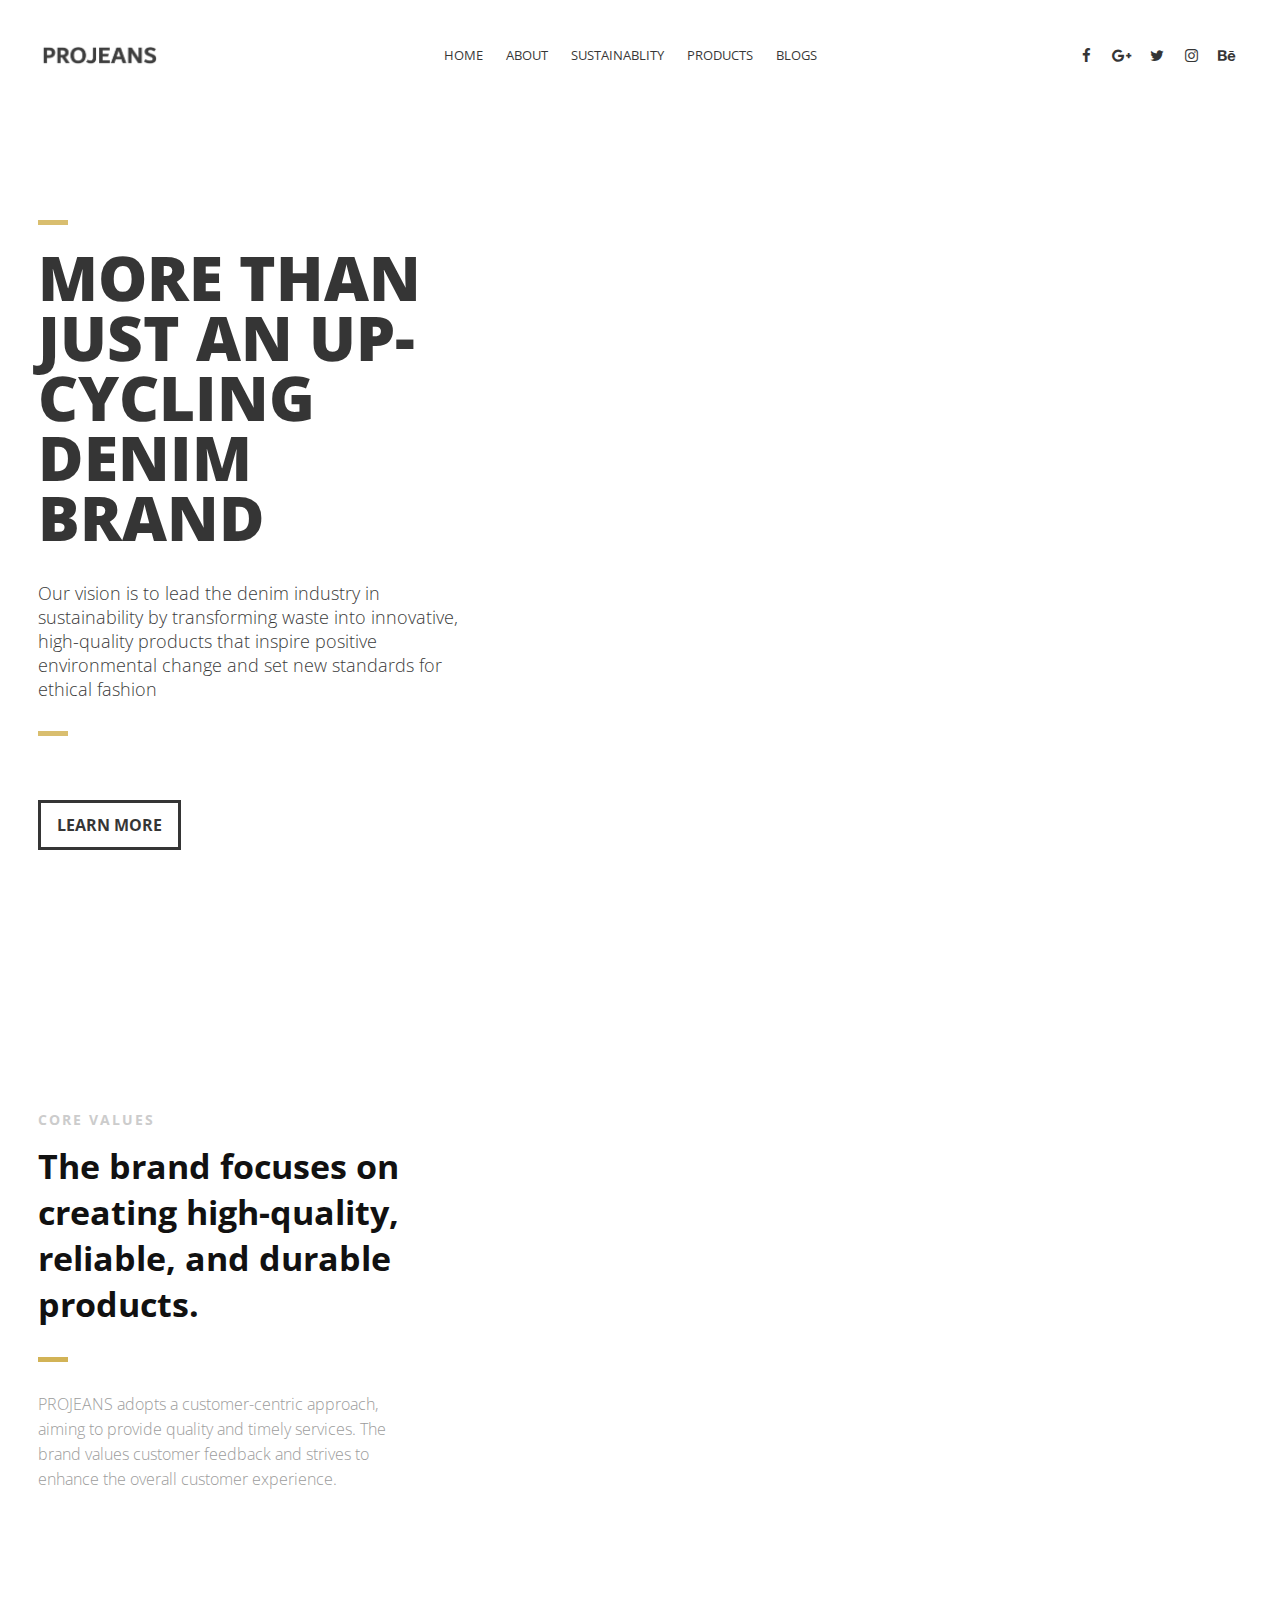
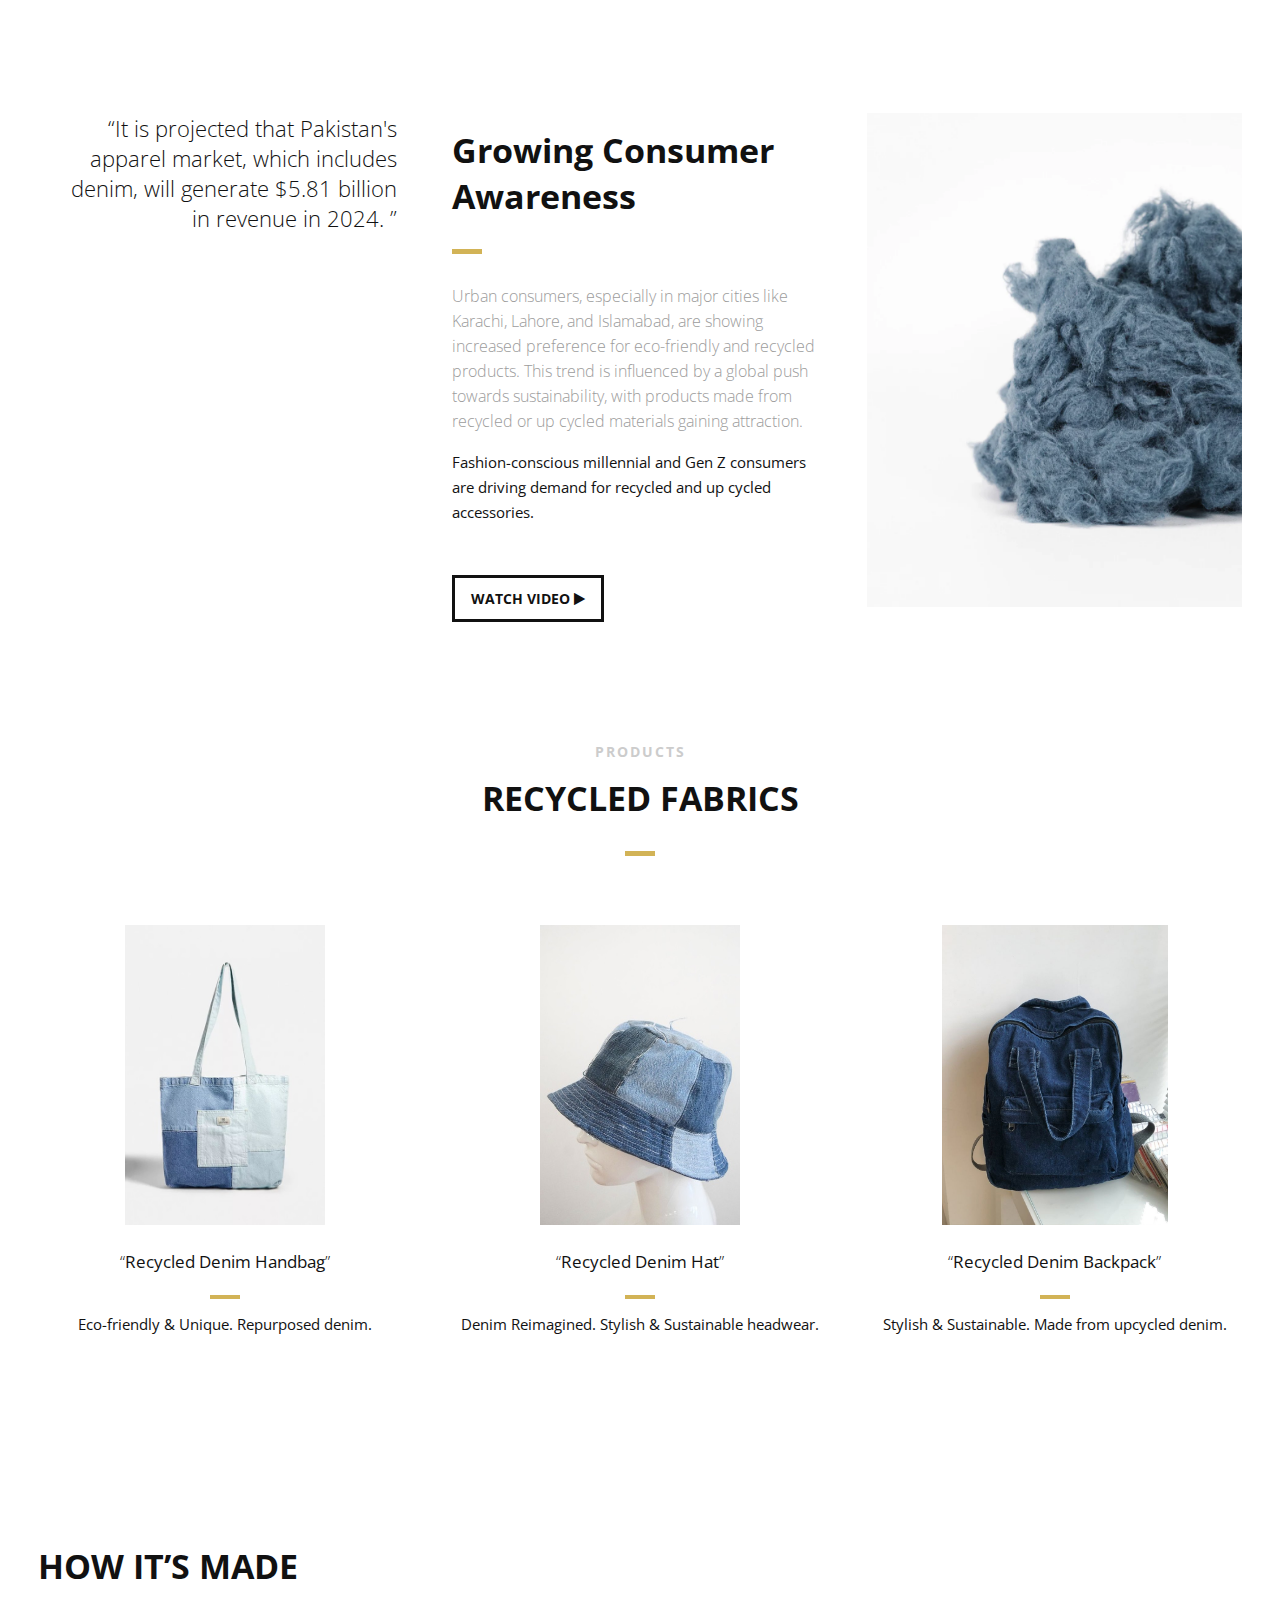
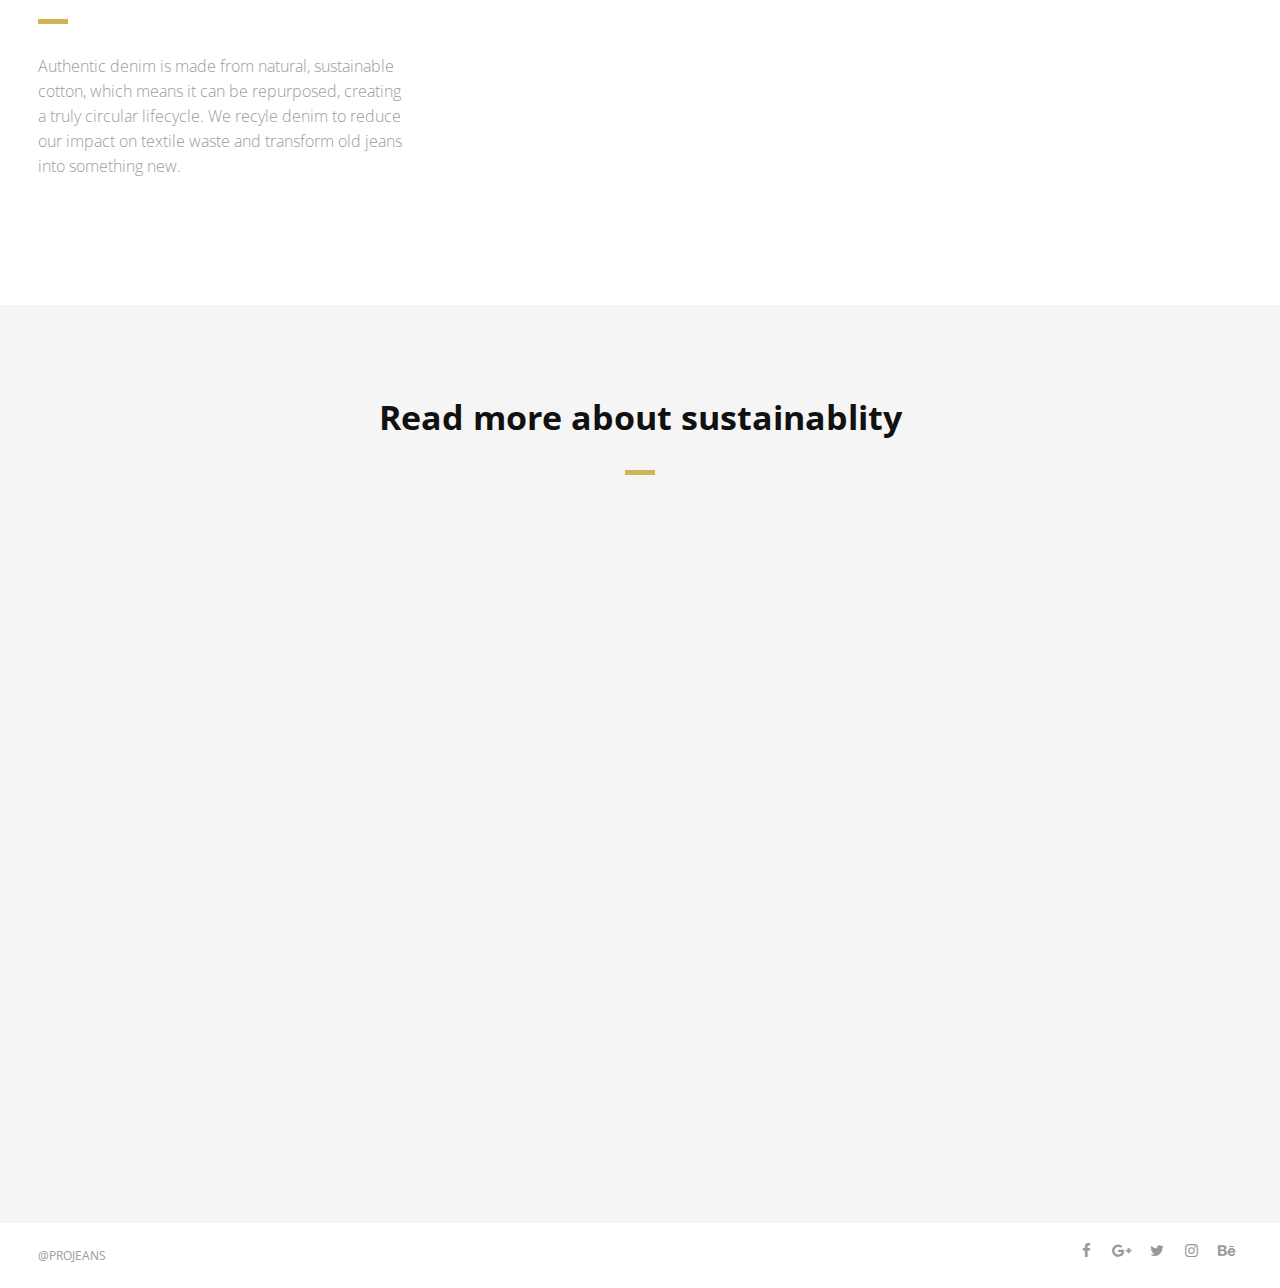
==== commit 803ab034: "Update index.html" ====
--- a/index.html
+++ b/index.html
@@ -1,6 +1,15 @@
 <!DOCTYPE html>
 <html>
 <head lang="en">
+	<!-- Google tag (gtag.js) -->
+<script async src="https://www.googletagmanager.com/gtag/js?id=G-0QEJ9VK537"></script>
+<script>
+  window.dataLayer = window.dataLayer || [];
+  function gtag(){dataLayer.push(arguments);}
+  gtag('js', new Date());
+
+  gtag('config', 'G-0QEJ9VK537');
+</script>
     <meta charset="UTF-8">
 
     <!--Page Title-->
@@ -144,7 +153,7 @@
                 </div>
 
                 <!--Call to Action-->
-                <a href="#" class="button">START CREATING TODAY</a>
+                <a href="#about" class="button">LEARN MORE</a>
                 <!--End Call to Action-->
 
             </div>
@@ -519,4 +528,4 @@
 
 
 </body>
-</html>+</html>
